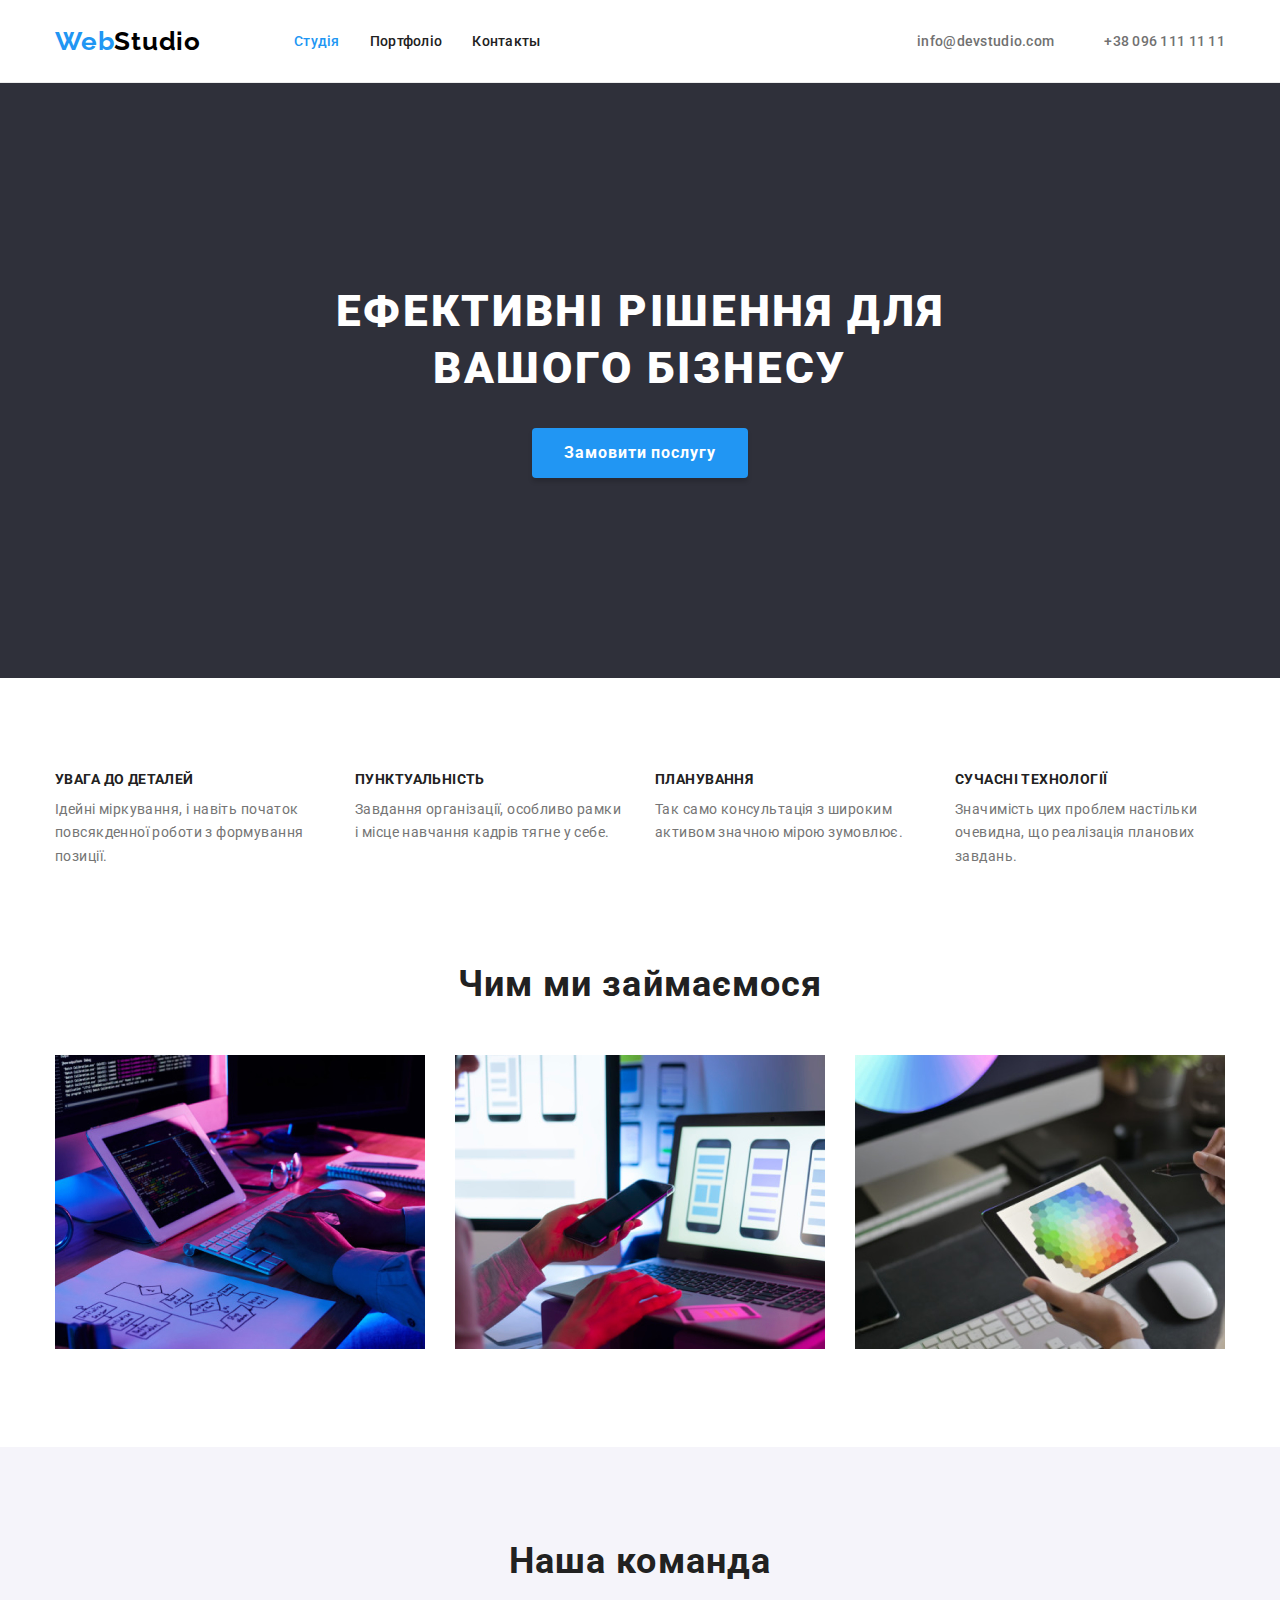
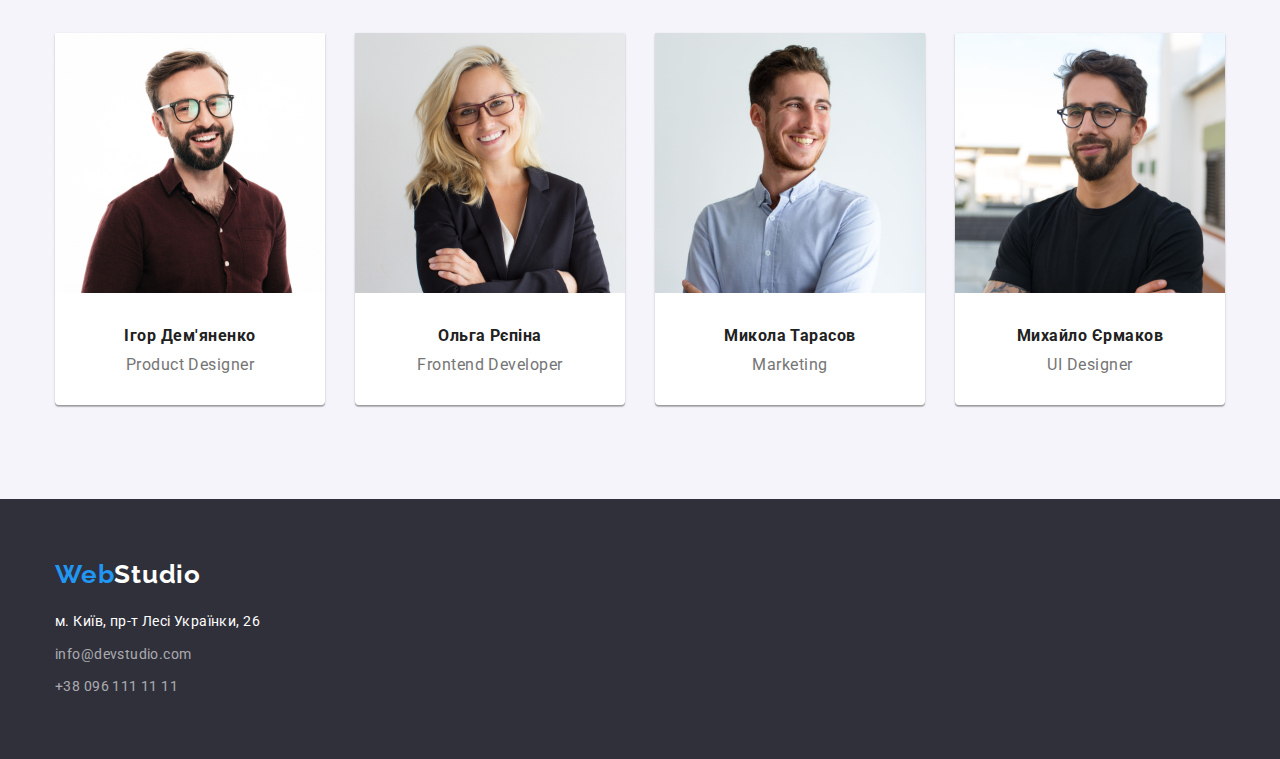
==== index.html @ 61d3a7ad "create hm-4" ====
<!DOCTYPE html>
<html lang="uk">
  <head>
    <meta charset="UTF-8" />
    <meta http-equiv="X-UA-Compatible" content="IE=edge" />
    <meta name="viewport" content="width=device-width, initial-scale=1.0" />
    <title>Document</title>
    <link rel="preconnect" href="https://fonts.googleapis.com" />
    <link rel="preconnect" href="https://fonts.gstatic.com" crossorigin />
    <link
      href="https://fonts.googleapis.com/css2?family=Raleway:wght@700&family=Roboto:wght@400;500;700;900&display=swap"
      rel="stylesheet"
    />
    <link
      rel="stylesheet"
      href="https://cdnjs.cloudflare.com/ajax/libs/modern-normalize/1.1.0/modern-normalize.min.css"
    />
    <link rel="stylesheet" href="./css/styles.css" />
  </head>
  <body class="page">
    <header class="page-header">
      <div class="header-container container">
        <nav class="header nav">
          <a class="logo link" href="./index.html"
            >Web<span class="logo-header">Studio</span></a
          >
          <ul class="site-nav list">
            <li class="item">
              <a href="./index.html" class="link current">Студiя</a>
            </li>
            <li class="item">
              <a href="./portfolio.html" class="link">Портфолiо</a>
            </li>
            <li class="item"><a href="" class="link">Контакты</a></li>
          </ul>
        </nav>
        <ul class="header-contacts list">
          <li class="item">
            <a href="malito:info@devstudio.com" class="link"
              >info@devstudio.com</a
            >
          </li>
          <li class="item">
            <a href="tel:+380961111111" class="link">+38 096 111 11 11</a>
          </li>
        </ul>
      </div>
    </header>
    <main>
      <section class="hero section">
        <div class="container">
          <h1 class="main-header">Ефективні рішення для вашого бізнесу</h1>
          <button type="button" class="button primary">Замовити послугу</button>
        </div>
      </section>
      <section class="section features">
        <div class="benefits container">
          <h2 hidden>Нашi переваги</h2>
          <ul class="site-nav list">
            <li class="benefits-of-company">
              <h3 class="section-title">УВАГА ДО ДЕТАЛЕЙ</h3>
              <p class="benefits">
                Ідейні міркування, і навіть початок повсякденної роботи з
                формування позиції.
              </p>
            </li>
            <li class="benefits-of-company">
              <h3 class="section-title">ПУНКТУАЛЬНІСТЬ</h3>
              <p class="benefits">
                Завдання організації, особливо рамки і місце навчання кадрів
                тягне у себе.
              </p>
            </li>
            <li class="benefits-of-company">
              <h3 class="section-title">ПЛАНУВАННЯ</h3>
              <p class="benefits">
                Так само консультація з широким активом значною мірою зумовлює.
              </p>
            </li>
            <li class="benefits-of-company">
              <h3 class="section-title">СУЧАСНІ ТЕХНОЛОГІЇ</h3>
              <p class="benefits">
                Значимість цих проблем настільки очевидна, що реалізація
                планових завдань.
              </p>
            </li>
          </ul>
        </div>
      </section>
      <section class="section">
        <div class="container">
          <h2 class="title-what-we-do">Чим ми займаємося</h2>
          <ul class="site-nav works list">
            <li>
              <img
                src="./images/what-we-do1.jpg"
                alt="what we do1"
                width="370"
              />
            </li>
            <li>
              <img
                src="./images/what-we-do2.jpg"
                alt="what we do2"
                width="370"
              />
            </li>
            <li>
              <img
                src="./images/what-we-do3.jpg"
                alt="what we do3"
                width="370"
              />
            </li>
          </ul>
        </div>
      </section>
      <section class="section team">
        <div class="container">
          <h2 class="team-title">Наша команда</h2>
          <ul class="team-list list">
            <li class="team-employees">
              <img
                src="./images/our-team-product-designer.jpg"
                alt="product-designer"
                width="270"
              />
              <div class="team-wrapper">
                <h3 class="team-name">Ігор Дем'яненко</h3>
                <p class="team-position">Product Designer</p>
              </div>
            </li>
            <li class="team-employees">
              <img
                src="./images/our-team-frontend-developer.jpg"
                alt="frontend-developer"
                width="270"
              />
              <div class="team-wrapper">
                <h3 class="team-name">Ольга Рєпіна</h3>
                <p class="team-position">Frontend Developer</p>
              </div>
            </li>
            <li class="team-employees">
              <img
                src="./images/our-team-marketing.jpg"
                alt="marketing"
                width="270"
              />
              <div class="team-wrapper">
                <h3 class="team-name">Микола Тарасов</h3>
                <p class="team-position">Marketing</p>
              </div>
            </li>
            <li class="team-employees">
              <img
                src="./images/our-team-ui-designer.jpg"
                alt="ui designer"
                width="270"
              />
              <div class="team-wrapper">
                <h3 class="team-name">Михайло Єрмаков</h3>
                <p class="team-position">UI Designer</p>
              </div>
            </li>
          </ul>
        </div>
      </section>
    </main>
    <footer class="page-footer">
      <div class="container">
        <a class="logo link" href="./index.html"
          >Web<span class="logo-footer">Studio</span></a
        >
        <address class="footer-address">
          <ul class="nav-footer list">
            <li class="footer-item">
              <a
                href="https://goo.gl/maps/p2XQU8UmfZMLt7c46"
                target="_blank"
                rel="noreferrer noopener"
                >м. Київ, пр-т Лесі Українки, 26</a
              >
            </li>
            <li class="footer-item">
              <a class="contacts" href="malito:info@devstudio.com"
                >info@devstudio.com</a
              >
            </li>
            <li class="footer-item">
              <a class="contacts" href="tel:+380961111111">+38 096 111 11 11</a>
            </li>
          </ul>
        </address>
      </div>
    </footer>
  </body>
</html>
---- css/styles.css ----
:root {
    --primary-text-color: #757575;
    --title-text-color: #000000;
    --accent-color: #2196F3;
    --title-header: #ffffff;
    --button-background: #F5F4FA;
}

body {
    color: var(--primary-text-color);
    background-color:var(--title-header);
    font-family: Roboto, sans-serif;
    margin: 0;
}

h1,
h2,
h3,
h4,
p {
    margin: 0px;
}

.list {
    list-style: none;
    padding: 0;
    margin: 0;
}

.img {
    display: block;
}

.section {
    padding: 94px 0;
}
.page-footer {
    background-color: #2F303A;
    padding-top: 60px;
    padding-bottom: 60px;
}

.logo {
    color: var(--accent-color);
    font-family: Raleway;
    font-weight: 700;
    font-size: 26px;
    line-height: 1.1;
    letter-spacing: 0.03em;
    margin-right: 93px;
}

.logo-header {
    color: var(--title-text-color);
    font-family: Raleway;
        font-weight: 700;
        font-size: 26px;
        line-height: 1.19;
        letter-spacing: 0.03em;
}

.logo-footer {
    color: var(--title-header);
    font-family: Raleway;
        font-weight: 700;
        font-size: 26px;
        line-height: 1.19;
        letter-spacing: 0.03em;
}


/*Site navigation*/

.site-nav.list {
display: flex;
}

.site-nav .item {
    display: flex;
}

.site-nav .item:not(:last-child) {
    margin-right: 30px;
}

.site-nav.list.header {
    display: flex;
    margin-right: 30px;
}


.site-nav .link {
    color: #212121;
    font-weight: 500;
    font-size: 14px;
    line-height: 1.3;
    letter-spacing: 0.02em;
    display: flex;
    padding: 32px 0;
}
.site-nav .link:hover,
.site-nav .link:focus {
    color: var(--accent-color);
}

.site-nav.list a:hover,:focus {
    color: var(--accent-color);
}


/*Site navigation footer*/

.nav-footer {
    color: var(--title-header);
    font-size: 14px;
    line-height: 1.7;
    letter-spacing: 0.03em;
}

.footer-address {
    font-style: normal;
    margin-top: 20px;
}

.footer-item:not(:last-child) {
margin-bottom: 9px;
}

.nav-footer a {
    color: var(--title-header);
        font-size: 14px;
        line-height: 1.7;
        letter-spacing: 0.03em;
        text-decoration: none;
}

.nav-footer a:hover, 
.nav-footer a:focus{
    color:var(--accent-color);
}

.nav-footer.list a.contacts{
    color: rgba(255, 255, 255, 0.6);
   
}

.nav-footer.list a:hover,
.nav-footer.list a:focus {
    color: var(--accent-color);
}

.section-title {
    color: #212121;
    line-height: 1.14;
    letter-spacing: 0.03em;
    font-size: 14px;
    text-transform: uppercase;
    margin-top: 0%;
    margin-bottom: 10px;
}

.button.primary {
    color: var(--title-header);
    background-color: var(--accent-color);
    font-weight: 700;
    font-size: 16px;
    line-height: 1;
    display: inline-block;
    align-items: center;
    text-align: center;
    letter-spacing: 0.06em;
    box-shadow: 0px 4px 4px rgba(0, 0, 0, 0.15);
    border-radius: 4px;
    padding: 10px 32px;
    min-width: 216px;
    height: 50px;
    border: none;
}

.button.primary:hover,
.button.primary:focus {
    background-color: #188CE8;
}


.filter-button {
    color: var(--button-background);
    background-color: #F5F4FA;;
    font-family: inherit;
    cursor: pointer;
    color: #212121;
    font-weight: 500;
    font-size: 16px;
    line-height: 1.62;
    letter-spacing: 0.03em;
    border-radius: 4px;
    padding: 6px 22px;
    display: inline-block;
    text-align: center;
    border: none;
}

.filter-button:hover,
.filter-button:focus {
    color: var(--title-header);
    background-color: var(--accent-color);
}

.site-nav .link.current {
    color: var(--accent-color);
}

.site-nav.list .benefits {
    font-size: 14px;
    line-height: 1.7;
    letter-spacing: 0.03em;
}
  /* Section team */  
  
  .section.team {
    background: #F5F4FA;
}

.team-title {
font-size: 36px;
line-height: 1.16;
text-align: center;
letter-spacing: 0.03em;
color: #212121;
margin-bottom: 50px;
}

.team-list {
    display: flex;
    gap: 30px;
}
      
.team-name {
    font-size: 16px;
    line-height: 1.18;
    text-align: center;
    letter-spacing: 0.03em;
    color: #212121;
    margin-bottom: 10px;
}      

.team-employees {
    background-color: #ffffff;
    box-shadow: 0px 1px 3px rgba(0, 0, 0, 0.12), 0px 1px 1px rgba(0, 0, 0, 0.14), 0px 2px 1px rgba(0, 0, 0, 0.2);
    border-radius: 0px 0px 4px 4px;
}

  .team-position{
font-size: 16px;
line-height: 1.16;
text-align: center;
letter-spacing: 0.03em;
color: #757575;
}

.team-wrapper {
    padding: 30px;
}

.site-nav.list .type {
    font-size: 16px;
    line-height: 1.88;
    letter-spacing: 0.03em;
    color: #757575;
}

.main-header {
    font-weight: 900;
    font-size: 44px;
    line-height: 1.3;
    text-align: center;
    letter-spacing: 0.06em;
    text-transform: uppercase;
    color: var(--title-header);
    width: 696px;
    margin: 0 auto;
    margin-bottom: 30px;
}

.header-contacts .link {
    color: #717171;
    line-height: 1.3;
    letter-spacing: 0.02em;
    font-weight: 500;
    font-size: 14px;
    display: block;
    padding: 32px 0;
}

.header-contacts.list .link:hover,
.header-contacts.list .link:focus {
        color: var(--accent-color);
    }
.hero {
    background-color: #2F303A;
    text-align: center;
    padding: 200px 0;
}



.title {
    font-size: 36px;
    line-height: 1.16;
    text-align: center;
    letter-spacing: 0.03em;
    color: #212121;
}

.address {
    font-style: normal;
}


.portfolio-title {
        font-size: 18px;
        line-height: 2;
        letter-spacing: 0.06em;
        color: #212121;
        margin-bottom: 4px;
}

.portfolio-description {
        font-size: 16px;
        line-height: 1.88;
        letter-spacing: 0.03em;
        color: #757575;
}

.link {
    text-decoration: none;
}

.container {
    width: 1200px;
    padding-left: 15px;
    padding-right: 15px;
    margin-left: auto;
    margin-right: auto;
}

.page-header {
    border-bottom: 1px solid #ECECEC;
}

.address {
    font-style: normal;
}

.container.page-footer {
    padding-top: 60px;
    padding-left: 15px;
}


.header-contacts.list .item + .item {
    margin-left: 50px;
}

.header.nav {
    display: flex;
    align-items: center;
}

.header-contacts {
    display: flex;
    margin-left: auto;
}

.header-container {
    display: flex;
    align-items: center;
}


.benefits-of-company {
    width: 270px;
    margin-right: 30px;
}

.benefits-of-company:last-child {
    margin-right: 0px;
}

.title-what-we-do {
    margin-bottom: 50px;
font-weight: 700;
font-size: 36px;
line-height: 42px;
text-align: center;
letter-spacing: 0.03em;

color: #212121;

    
}

.site-nav.works.list {
justify-content: space-between;
margin-right: 30px;
}

.site-nav.works.list:last-child {
    margin-right: 0px;
}



.site-nav.team.list {
    display: flex;
    justify-content: space-between;
    padding-top: 0px;
}

.site-nav .employees:not(:last-child) {
    margin-right: 30px;
}


/* Porfolio*/

.site-nav.portfolio.list {
display: flex;
    justify-content: center;
    padding-bottom: 50px;
    margin-right: 0px;
}

.filter.button:not(:last-child) {
    margin-right: 8px;
}

/*porfolio list*/

.portfolio-filters {
    display: flex;
    justify-content: center;
    margin-bottom: 50px;
    gap: 8px;
}

.portfolio-list.list {
    display: flex;
    flex-wrap: wrap;
    gap: 30px;
}

.portfolio-list.list:nth-child(3n) {
    margin-right: 0px;
}

.portfolio-item {
    width: 370px;
}

.portfolio-wrapper {
    padding: 20px 24px;
    border: 1px solid #EEEEEE;
    border-top: none;
}

.features {
    padding-bottom: 0;
}
/* вторичный цвет - #757575;

Fewfwefwwef
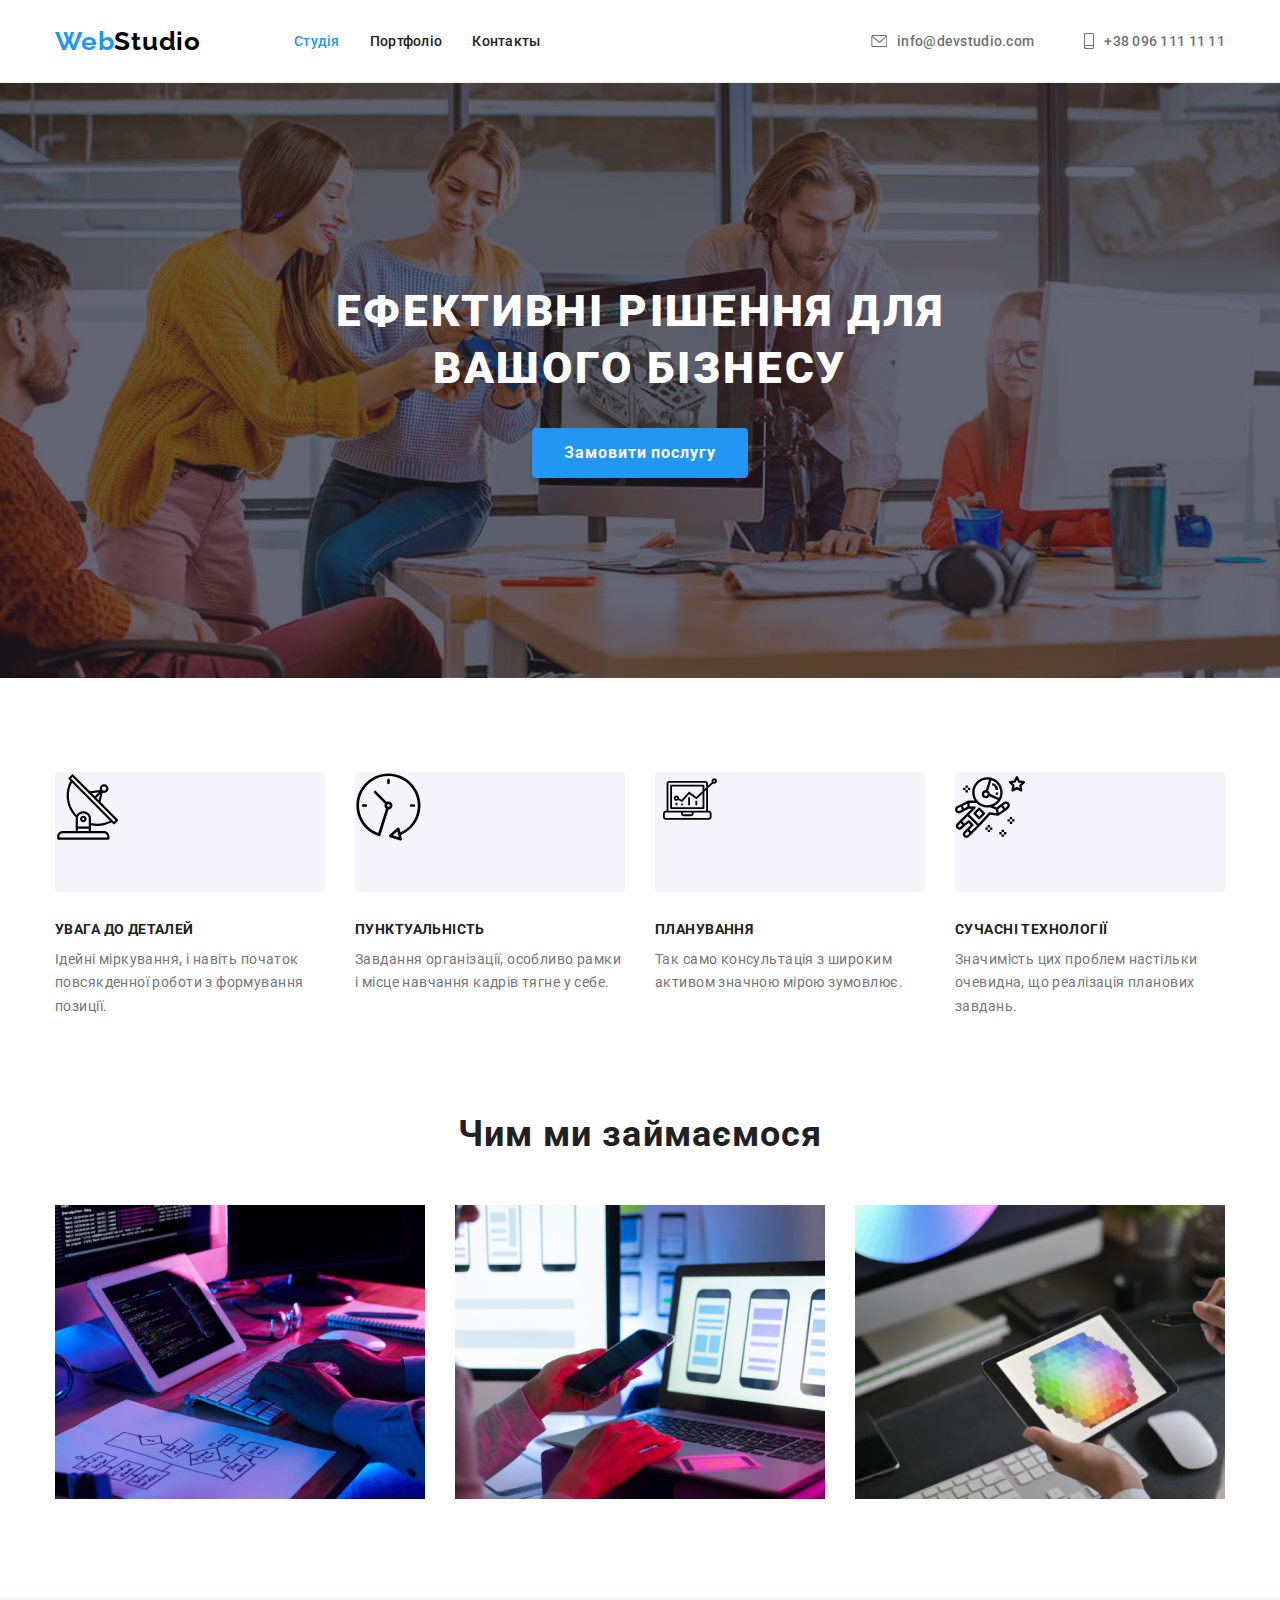
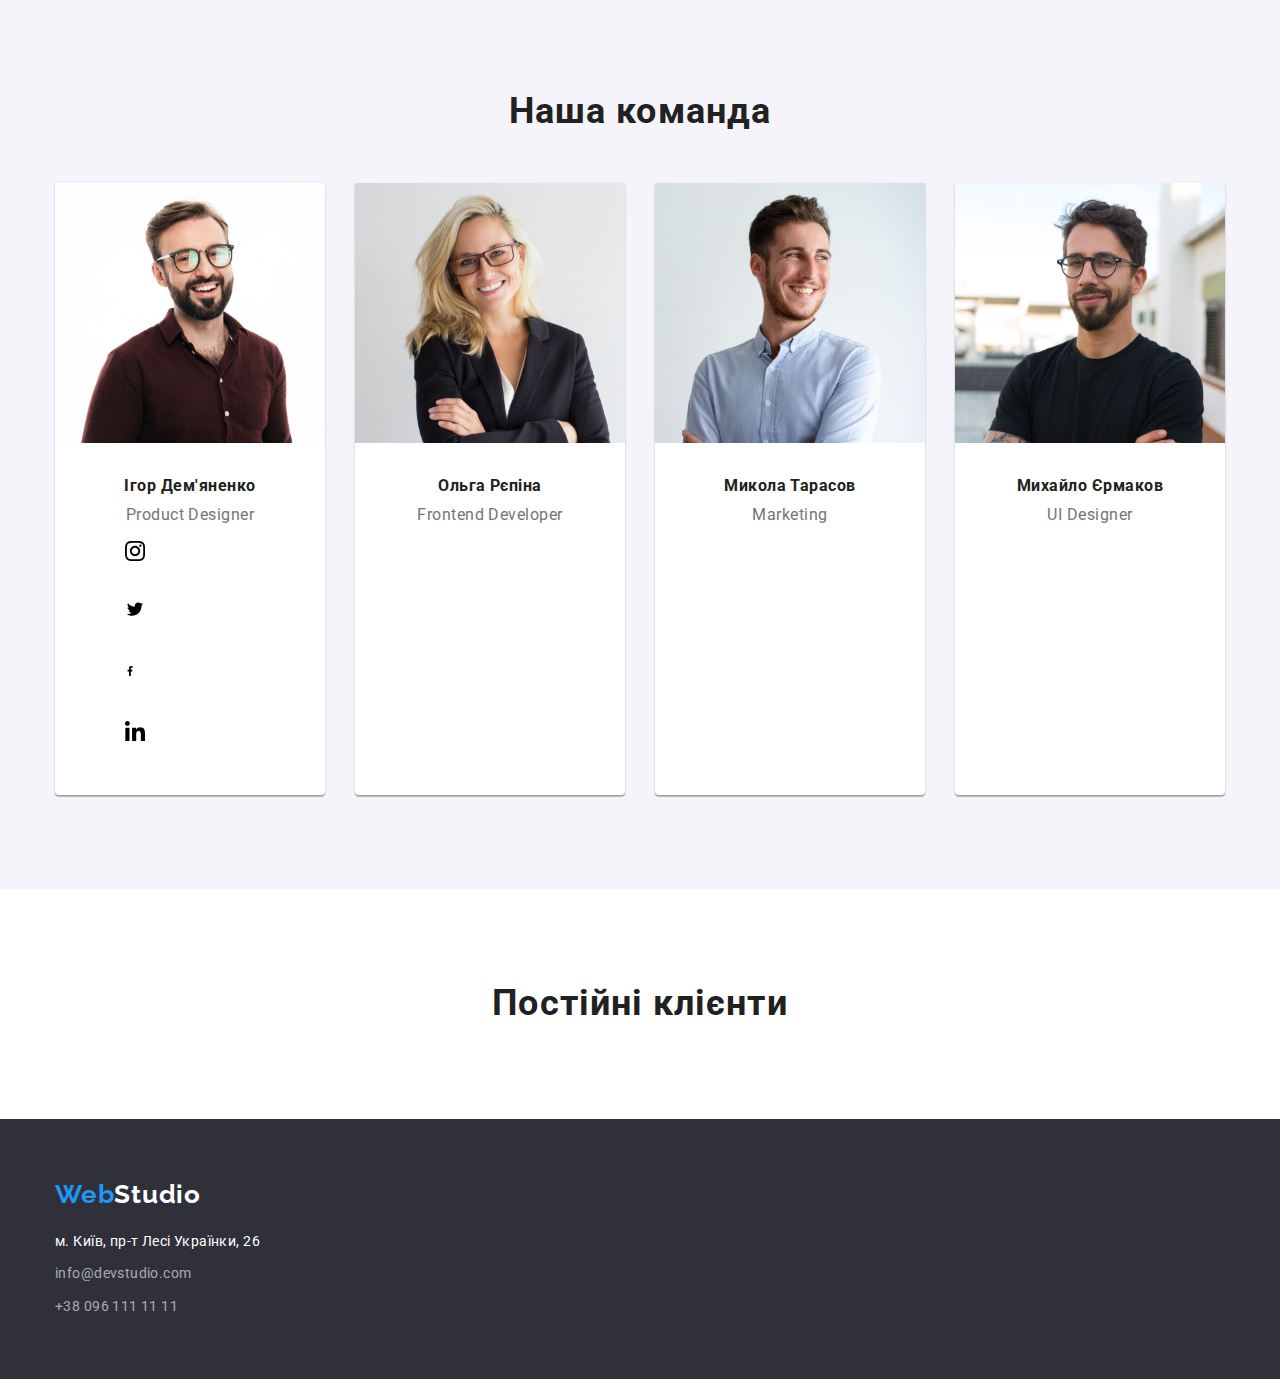
==== commit ba16f91d: "finsh portfolio page" ====
--- a/index.html
+++ b/index.html
@@ -37,11 +37,21 @@
         <ul class="header-contacts list">
           <li class="item">
             <a href="malito:info@devstudio.com" class="link"
+              ><svg width="16" height="12" class="icons-header">
+                <use
+                  href="./images/icons.svg/symbol-defs.svg#icon-envelope"
+                ></use></svg
               >info@devstudio.com</a
             >
           </li>
           <li class="item">
-            <a href="tel:+380961111111" class="link">+38 096 111 11 11</a>
+            <a href="tel:+380961111111" class="link"
+              ><svg width="10" height="16" class="icons-header">
+                <use
+                  href="./images/icons.svg/symbol-defs.svg#icon-smartphone"
+                ></use></svg
+              >+38 096 111 11 11</a
+            >
           </li>
         </ul>
       </div>
@@ -58,6 +68,14 @@
           <h2 hidden>Нашi переваги</h2>
           <ul class="site-nav list">
             <li class="benefits-of-company">
+              <svg class="icons-benefits">
+                <use
+                  href="./images/icons.svg/symbol-defs.svg#icon-antenna"
+                  class="icons"
+                  width="65.32"
+                  height="70"
+                ></use>
+              </svg>
               <h3 class="section-title">УВАГА ДО ДЕТАЛЕЙ</h3>
               <p class="benefits">
                 Ідейні міркування, і навіть початок повсякденної роботи з
@@ -65,6 +83,14 @@
               </p>
             </li>
             <li class="benefits-of-company">
+              <svg class="icons-benefits">
+                <use
+                  href="./images/icons.svg/symbol-defs.svg#icon-clock"
+                  class="icons"
+                  width="67"
+                  height="70"
+                ></use>
+              </svg>
               <h3 class="section-title">ПУНКТУАЛЬНІСТЬ</h3>
               <p class="benefits">
                 Завдання організації, особливо рамки і місце навчання кадрів
@@ -72,12 +98,28 @@
               </p>
             </li>
             <li class="benefits-of-company">
+              <svg class="icons-benefits">
+                <use
+                  href="./images/icons.svg/symbol-defs.svg#icon-diagram"
+                  class="icons"
+                  width="70"
+                  height="54"
+                ></use>
+              </svg>
               <h3 class="section-title">ПЛАНУВАННЯ</h3>
               <p class="benefits">
                 Так само консультація з широким активом значною мірою зумовлює.
               </p>
             </li>
             <li class="benefits-of-company">
+              <svg class="icons-benefits">
+                <use
+                  href="./images/icons.svg/symbol-defs.svg#icon-astronaut"
+                  class="icons"
+                  width="70"
+                  height="70"
+                ></use>
+              </svg>
               <h3 class="section-title">СУЧАСНІ ТЕХНОЛОГІЇ</h3>
               <p class="benefits">
                 Значимість цих проблем настільки очевидна, що реалізація
@@ -128,6 +170,48 @@
               <div class="team-wrapper">
                 <h3 class="team-name">Ігор Дем'яненко</h3>
                 <p class="team-position">Product Designer</p>
+                <ul>
+                  <li class="social-icons">
+                    <a href="https://instagram.com/" class="link">
+                      <svg>
+                        <use
+                          href="./images/icons.svg/symbol-defs.svg#icon-instagram-2"
+                          width="20"
+                          height="20"
+                        ></use></svg
+                    ></a>
+                  </li>
+                  <li class="social-icons">
+                    <a href="https://twitter.com/" class="link">
+                      <svg>
+                        <use
+                          href="./images/icons.svg/symbol-defs.svg#icon-twitter"
+                          width="20"
+                          height="16.25"
+                        ></use></svg
+                    ></a>
+                  </li>
+                  <li class="social-icons">
+                    <a href="https://facebook.com/" class="link">
+                      <svg>
+                        <use
+                          href="./images/icons.svg/symbol-defs.svg#icon-facebook"
+                          width="10"
+                          height="20"
+                        ></use></svg
+                    ></a>
+                  </li>
+                  <li class="social-icons">
+                    <a href="https://www.linkedin.com/" class="link">
+                      <svg>
+                        <use
+                          href="./images/icons.svg/symbol-defs.svg#icon-linkedin"
+                          width="20"
+                          height="20"
+                        ></use></svg
+                    ></a>
+                  </li>
+                </ul>
               </div>
             </li>
             <li class="team-employees">
@@ -164,6 +248,11 @@
               </div>
             </li>
           </ul>
+        </div>
+      </section>
+      <section class="regular-customers section">
+        <div class="container">
+          <h2 class="title">Постійні клієнти</h2>
         </div>
       </section>
     </main>
--- a/css/styles.css
+++ b/css/styles.css
@@ -1,16 +1,16 @@
 :root {
-    --primary-text-color: #757575;
-    --title-text-color: #000000;
-    --accent-color: #2196F3;
-    --title-header: #ffffff;
-    --button-background: #F5F4FA;
+  --primary-text-color: #757575;
+  --title-text-color: #000000;
+  --accent-color: #2196f3;
+  --title-header: #ffffff;
+  --button-background: #f5f4fa;
 }
 
 body {
-    color: var(--primary-text-color);
-    background-color:var(--title-header);
-    font-family: Roboto, sans-serif;
-    margin: 0;
+  color: var(--primary-text-color);
+  background-color: var(--title-header);
+  font-family: Roboto, sans-serif;
+  margin: 0;
 }
 
 h1,
@@ -18,456 +18,499 @@
 h3,
 h4,
 p {
-    margin: 0px;
+  margin: 0px;
 }
 
 .list {
-    list-style: none;
-    padding: 0;
-    margin: 0;
+  list-style: none;
+  padding: 0;
+  margin: 0;
 }
 
 .img {
-    display: block;
+  display: block;
 }
 
 .section {
-    padding: 94px 0;
+  padding: 94px 0;
+  max-width: 1600px;
+  margin-left: auto;
+  margin-right: auto;
 }
 .page-footer {
-    background-color: #2F303A;
-    padding-top: 60px;
-    padding-bottom: 60px;
+  background-color: #2f303a;
+  padding-top: 60px;
+  padding-bottom: 60px;
+  max-width: 1600px;
+  margin-left: auto;
+  margin-right: auto;
 }
 
 .logo {
-    color: var(--accent-color);
-    font-family: Raleway;
-    font-weight: 700;
-    font-size: 26px;
-    line-height: 1.1;
-    letter-spacing: 0.03em;
-    margin-right: 93px;
+  color: var(--accent-color);
+  font-family: Raleway;
+  font-weight: 700;
+  font-size: 26px;
+  line-height: 1.1;
+  letter-spacing: 0.03em;
+  margin-right: 93px;
 }
 
 .logo-header {
-    color: var(--title-text-color);
-    font-family: Raleway;
-        font-weight: 700;
-        font-size: 26px;
-        line-height: 1.19;
-        letter-spacing: 0.03em;
+  color: var(--title-text-color);
+  font-family: Raleway;
+  font-weight: 700;
+  font-size: 26px;
+  line-height: 1.19;
+  letter-spacing: 0.03em;
 }
 
 .logo-footer {
-    color: var(--title-header);
-    font-family: Raleway;
-        font-weight: 700;
-        font-size: 26px;
-        line-height: 1.19;
-        letter-spacing: 0.03em;
-}
-
+  color: var(--title-header);
+  font-family: Raleway;
+  font-weight: 700;
+  font-size: 26px;
+  line-height: 1.19;
+  letter-spacing: 0.03em;
+}
 
 /*Site navigation*/
 
 .site-nav.list {
-display: flex;
+  display: flex;
 }
 
 .site-nav .item {
-    display: flex;
+  display: flex;
 }
 
 .site-nav .item:not(:last-child) {
-    margin-right: 30px;
+  margin-right: 30px;
 }
 
 .site-nav.list.header {
-    display: flex;
-    margin-right: 30px;
-}
-
+  display: flex;
+  margin-right: 30px;
+}
 
 .site-nav .link {
-    color: #212121;
-    font-weight: 500;
-    font-size: 14px;
-    line-height: 1.3;
-    letter-spacing: 0.02em;
-    display: flex;
-    padding: 32px 0;
+  color: #212121;
+  font-weight: 500;
+  font-size: 14px;
+  line-height: 1.3;
+  letter-spacing: 0.02em;
+  display: flex;
+  padding: 32px 0;
 }
 .site-nav .link:hover,
 .site-nav .link:focus {
-    color: var(--accent-color);
-}
-
-.site-nav.list a:hover,:focus {
-    color: var(--accent-color);
-}
-
+  color: var(--accent-color);
+}
+
+.site-nav.list a:hover,
+:focus {
+  color: var(--accent-color);
+}
 
 /*Site navigation footer*/
 
 .nav-footer {
-    color: var(--title-header);
-    font-size: 14px;
-    line-height: 1.7;
-    letter-spacing: 0.03em;
+  color: var(--title-header);
+  font-size: 14px;
+  line-height: 1.7;
+  letter-spacing: 0.03em;
 }
 
 .footer-address {
-    font-style: normal;
-    margin-top: 20px;
+  font-style: normal;
+  margin-top: 20px;
 }
 
 .footer-item:not(:last-child) {
-margin-bottom: 9px;
+  margin-bottom: 9px;
 }
 
 .nav-footer a {
-    color: var(--title-header);
-        font-size: 14px;
-        line-height: 1.7;
-        letter-spacing: 0.03em;
-        text-decoration: none;
-}
-
-.nav-footer a:hover, 
-.nav-footer a:focus{
-    color:var(--accent-color);
-}
-
-.nav-footer.list a.contacts{
-    color: rgba(255, 255, 255, 0.6);
-   
+  color: var(--title-header);
+  font-size: 14px;
+  line-height: 1.7;
+  letter-spacing: 0.03em;
+  text-decoration: none;
+}
+
+.nav-footer a:hover,
+.nav-footer a:focus {
+  color: var(--accent-color);
+}
+
+.nav-footer.list a.contacts {
+  color: rgba(255, 255, 255, 0.6);
 }
 
 .nav-footer.list a:hover,
 .nav-footer.list a:focus {
-    color: var(--accent-color);
+  color: var(--accent-color);
 }
 
 .section-title {
-    color: #212121;
-    line-height: 1.14;
-    letter-spacing: 0.03em;
-    font-size: 14px;
-    text-transform: uppercase;
-    margin-top: 0%;
-    margin-bottom: 10px;
+  color: #212121;
+  line-height: 1.14;
+  letter-spacing: 0.03em;
+  font-size: 14px;
+  text-transform: uppercase;
+  margin-top: 0%;
+  margin-bottom: 10px;
 }
 
 .button.primary {
-    color: var(--title-header);
-    background-color: var(--accent-color);
-    font-weight: 700;
-    font-size: 16px;
-    line-height: 1;
-    display: inline-block;
-    align-items: center;
-    text-align: center;
-    letter-spacing: 0.06em;
-    box-shadow: 0px 4px 4px rgba(0, 0, 0, 0.15);
-    border-radius: 4px;
-    padding: 10px 32px;
-    min-width: 216px;
-    height: 50px;
-    border: none;
+  color: var(--title-header);
+  background-color: var(--accent-color);
+  font-weight: 700;
+  font-size: 16px;
+  line-height: 1;
+  display: inline-block;
+  align-items: center;
+  text-align: center;
+  letter-spacing: 0.06em;
+  box-shadow: 0px 4px 4px rgba(0, 0, 0, 0.15);
+  border-radius: 4px;
+  padding: 10px 32px;
+  min-width: 216px;
+  height: 50px;
+  border: none;
 }
 
 .button.primary:hover,
 .button.primary:focus {
-    background-color: #188CE8;
-}
-
+  background-color: #188ce8;
+}
 
 .filter-button {
-    color: var(--button-background);
-    background-color: #F5F4FA;;
-    font-family: inherit;
-    cursor: pointer;
-    color: #212121;
-    font-weight: 500;
-    font-size: 16px;
-    line-height: 1.62;
-    letter-spacing: 0.03em;
-    border-radius: 4px;
-    padding: 6px 22px;
-    display: inline-block;
-    text-align: center;
-    border: none;
+  color: var(--button-background);
+  background-color: #f5f4fa;
+  font-family: inherit;
+  cursor: pointer;
+  color: #212121;
+  font-weight: 500;
+  font-size: 16px;
+  line-height: 1.62;
+  letter-spacing: 0.03em;
+  border-radius: 4px;
+  padding: 6px 22px;
+  display: inline-block;
+  text-align: center;
+  border: none;
 }
 
 .filter-button:hover,
 .filter-button:focus {
-    color: var(--title-header);
-    background-color: var(--accent-color);
+  color: var(--title-header);
+  background-color: var(--accent-color);
+  box-shadow: 0px 3px 1px rgba(0, 0, 0, 0.1), 0px 1px 2px rgba(0, 0, 0, 0.08),
+    0px 2px 2px rgba(0, 0, 0, 0.12);
 }
 
 .site-nav .link.current {
-    color: var(--accent-color);
+  color: var(--accent-color);
 }
 
 .site-nav.list .benefits {
-    font-size: 14px;
-    line-height: 1.7;
-    letter-spacing: 0.03em;
-}
-  /* Section team */  
-  
-  .section.team {
-    background: #F5F4FA;
+  font-size: 14px;
+  line-height: 1.7;
+  letter-spacing: 0.03em;
+  display: block;
+}
+/* Section team */
+
+.section.team {
+  background: #f5f4fa;
 }
 
 .team-title {
-font-size: 36px;
-line-height: 1.16;
-text-align: center;
-letter-spacing: 0.03em;
-color: #212121;
-margin-bottom: 50px;
+  font-size: 36px;
+  line-height: 1.16;
+  text-align: center;
+  letter-spacing: 0.03em;
+  color: #212121;
+  margin-bottom: 50px;
 }
 
 .team-list {
-    display: flex;
-    gap: 30px;
-}
-      
+  display: flex;
+  gap: 30px;
+}
+
 .team-name {
-    font-size: 16px;
-    line-height: 1.18;
-    text-align: center;
-    letter-spacing: 0.03em;
-    color: #212121;
-    margin-bottom: 10px;
-}      
+  font-size: 16px;
+  line-height: 1.18;
+  text-align: center;
+  letter-spacing: 0.03em;
+  color: #212121;
+  margin-bottom: 10px;
+}
 
 .team-employees {
-    background-color: #ffffff;
-    box-shadow: 0px 1px 3px rgba(0, 0, 0, 0.12), 0px 1px 1px rgba(0, 0, 0, 0.14), 0px 2px 1px rgba(0, 0, 0, 0.2);
-    border-radius: 0px 0px 4px 4px;
-}
-
-  .team-position{
-font-size: 16px;
-line-height: 1.16;
-text-align: center;
-letter-spacing: 0.03em;
-color: #757575;
+  background-color: #ffffff;
+  box-shadow: 0px 1px 3px rgba(0, 0, 0, 0.12), 0px 1px 1px rgba(0, 0, 0, 0.14),
+    0px 2px 1px rgba(0, 0, 0, 0.2);
+  border-radius: 0px 0px 4px 4px;
+}
+
+.team-position {
+  font-size: 16px;
+  line-height: 1.16;
+  text-align: center;
+  letter-spacing: 0.03em;
+  color: #757575;
 }
 
 .team-wrapper {
-    padding: 30px;
+  padding: 30px;
 }
 
 .site-nav.list .type {
-    font-size: 16px;
-    line-height: 1.88;
-    letter-spacing: 0.03em;
-    color: #757575;
+  font-size: 16px;
+  line-height: 1.88;
+  letter-spacing: 0.03em;
+  color: #757575;
 }
 
 .main-header {
-    font-weight: 900;
-    font-size: 44px;
-    line-height: 1.3;
-    text-align: center;
-    letter-spacing: 0.06em;
-    text-transform: uppercase;
-    color: var(--title-header);
-    width: 696px;
-    margin: 0 auto;
-    margin-bottom: 30px;
+  font-weight: 900;
+  font-size: 44px;
+  line-height: 1.3;
+  text-align: center;
+  letter-spacing: 0.06em;
+  text-transform: uppercase;
+  color: var(--title-header);
+  width: 696px;
+  margin: 0 auto;
+  margin-bottom: 30px;
 }
 
 .header-contacts .link {
-    color: #717171;
-    line-height: 1.3;
-    letter-spacing: 0.02em;
-    font-weight: 500;
-    font-size: 14px;
-    display: block;
-    padding: 32px 0;
+  color: #717171;
+  line-height: 1.3;
+  letter-spacing: 0.02em;
+  font-weight: 500;
+  font-size: 14px;
+  padding: 32px 0;
+  display: flex;
+  align-items: center;
+  gap: 10px;
 }
 
 .header-contacts.list .link:hover,
 .header-contacts.list .link:focus {
-        color: var(--accent-color);
-    }
+  color: var(--accent-color);
+}
 .hero {
-    background-color: #2F303A;
-    text-align: center;
-    padding: 200px 0;
-}
-
-
+  text-align: center;
+  padding: 200px 0;
+  background-image: linear-gradient(
+      to right,
+      rgba(47, 48, 58, 0.4),
+      rgba(47, 48, 58, 0.4)
+    ),
+    url(../images/background-picture.jpg), url(../images/background-overlay.jpg);
+  background-position: center;
+  background-repeat: no-repeat;
+  background-size: cover;
+  width: 100%;
+  max-width: 1600px;
+  margin-left: auto;
+  margin-right: auto;
+}
 
 .title {
-    font-size: 36px;
-    line-height: 1.16;
-    text-align: center;
-    letter-spacing: 0.03em;
-    color: #212121;
+  font-size: 36px;
+  line-height: 1.16;
+  text-align: center;
+  letter-spacing: 0.03em;
+  color: #212121;
 }
 
 .address {
-    font-style: normal;
-}
-
+  font-style: normal;
+}
 
 .portfolio-title {
-        font-size: 18px;
-        line-height: 2;
-        letter-spacing: 0.06em;
-        color: #212121;
-        margin-bottom: 4px;
+  font-size: 18px;
+  line-height: 2;
+  letter-spacing: 0.06em;
+  color: #212121;
+  margin-bottom: 4px;
 }
 
 .portfolio-description {
-        font-size: 16px;
-        line-height: 1.88;
-        letter-spacing: 0.03em;
-        color: #757575;
+  font-size: 16px;
+  line-height: 1.88;
+  letter-spacing: 0.03em;
+  color: #757575;
 }
 
 .link {
-    text-decoration: none;
+  text-decoration: none;
 }
 
 .container {
-    width: 1200px;
-    padding-left: 15px;
-    padding-right: 15px;
-    margin-left: auto;
-    margin-right: auto;
+  width: 1200px;
+  padding-left: 15px;
+  padding-right: 15px;
+  margin-left: auto;
+  margin-right: auto;
 }
 
 .page-header {
-    border-bottom: 1px solid #ECECEC;
+  border-bottom: 1px solid #ececec;
+  max-width: 1600px;
+  margin: auto;
 }
 
 .address {
-    font-style: normal;
+  font-style: normal;
 }
 
 .container.page-footer {
-    padding-top: 60px;
-    padding-left: 15px;
-}
-
+  padding-top: 60px;
+  padding-left: 15px;
+}
 
 .header-contacts.list .item + .item {
-    margin-left: 50px;
+  margin-left: 50px;
 }
 
 .header.nav {
-    display: flex;
-    align-items: center;
+  display: flex;
+  align-items: center;
 }
 
 .header-contacts {
-    display: flex;
-    margin-left: auto;
+  display: flex;
+  margin-left: auto;
+  align-items: center;
 }
 
 .header-container {
-    display: flex;
-    align-items: center;
-}
-
+  display: flex;
+  align-items: center;
+}
 
 .benefits-of-company {
-    width: 270px;
-    margin-right: 30px;
+  width: 270px;
+  margin-right: 30px;
 }
 
 .benefits-of-company:last-child {
-    margin-right: 0px;
+  margin-right: 0px;
 }
 
 .title-what-we-do {
-    margin-bottom: 50px;
-font-weight: 700;
-font-size: 36px;
-line-height: 42px;
-text-align: center;
-letter-spacing: 0.03em;
-
-color: #212121;
-
-    
+  margin-bottom: 50px;
+  font-weight: 700;
+  font-size: 36px;
+  line-height: 42px;
+  text-align: center;
+  letter-spacing: 0.03em;
+
+  color: #212121;
 }
 
 .site-nav.works.list {
-justify-content: space-between;
-margin-right: 30px;
+  justify-content: space-between;
+  margin-right: 30px;
 }
 
 .site-nav.works.list:last-child {
-    margin-right: 0px;
-}
-
-
+  margin-right: 0px;
+}
 
 .site-nav.team.list {
-    display: flex;
-    justify-content: space-between;
-    padding-top: 0px;
+  display: flex;
+  justify-content: space-between;
+  padding-top: 0px;
 }
 
 .site-nav .employees:not(:last-child) {
-    margin-right: 30px;
-}
-
+  margin-right: 30px;
+}
 
 /* Porfolio*/
 
 .site-nav.portfolio.list {
-display: flex;
-    justify-content: center;
-    padding-bottom: 50px;
-    margin-right: 0px;
+  display: flex;
+  justify-content: center;
+  padding-bottom: 50px;
+  margin-right: 0px;
 }
 
 .filter.button:not(:last-child) {
-    margin-right: 8px;
+  margin-right: 8px;
 }
 
 /*porfolio list*/
 
 .portfolio-filters {
-    display: flex;
-    justify-content: center;
-    margin-bottom: 50px;
-    gap: 8px;
+  display: flex;
+  justify-content: center;
+  margin-bottom: 50px;
+  gap: 8px;
 }
 
 .portfolio-list.list {
-    display: flex;
-    flex-wrap: wrap;
-    gap: 30px;
+  display: flex;
+  flex-wrap: wrap;
+  gap: 30px;
+}
+
+.portfolio-item:hover,
+.portfolio-item:focus {
+  box-shadow: 0px 1px 1px rgba(0, 0, 0, 0.12), 0px 4px 4px rgba(0, 0, 0, 0.06),
+    1px 4px 6px rgba(0, 0, 0, 0.16);
 }
 
 .portfolio-list.list:nth-child(3n) {
-    margin-right: 0px;
+  margin-right: 0px;
 }
 
 .portfolio-item {
-    width: 370px;
+  width: 370px;
 }
 
 .portfolio-wrapper {
-    padding: 20px 24px;
-    border: 1px solid #EEEEEE;
-    border-top: none;
+  padding: 20px 24px;
+  border: 1px solid #eeeeee;
+  border-top: none;
 }
 
 .features {
-    padding-bottom: 0;
-}
-/* вторичный цвет - #757575;
-
-Fewfwefwwef
-
+  padding-bottom: 0;
+}
+
+/*Icons CSS*/
+
+.icons-header {
+  fill: currentColor;
+}
+
+.icons-benefits {
+  display: flex;
+  width: 270px;
+  height: 120px;
+  flex-direction: column;
+  text-align: center;
+  justify-content: center;
+  border-radius: 4px;
+  margin-bottom: 30px;
+  background-color: #f5f4fa;
+}
+
+.social-icons {
+  list-style: none;
+  display: flex;
+  width: 44px;
+  height: 44px;
+  margin-top: 16px;
+  flex-direction: column;
+  background-color: white, circle;
+}
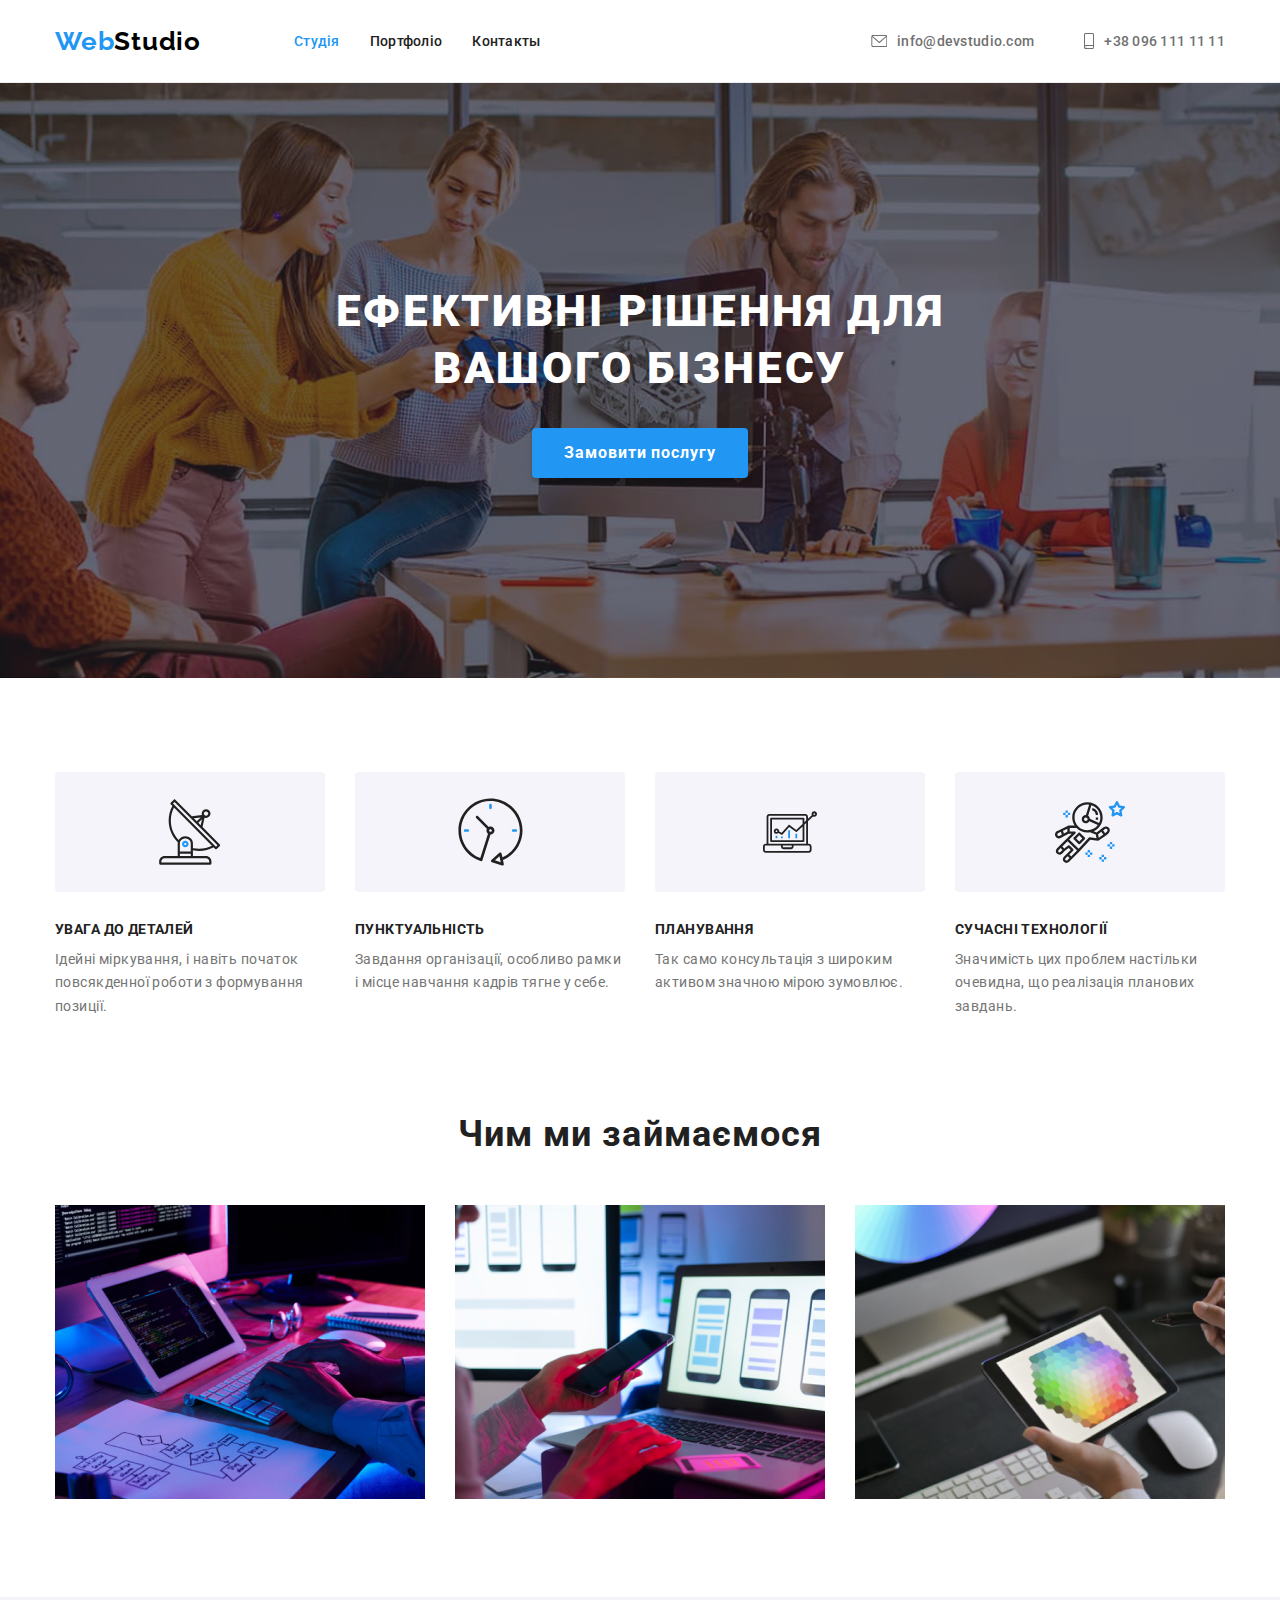
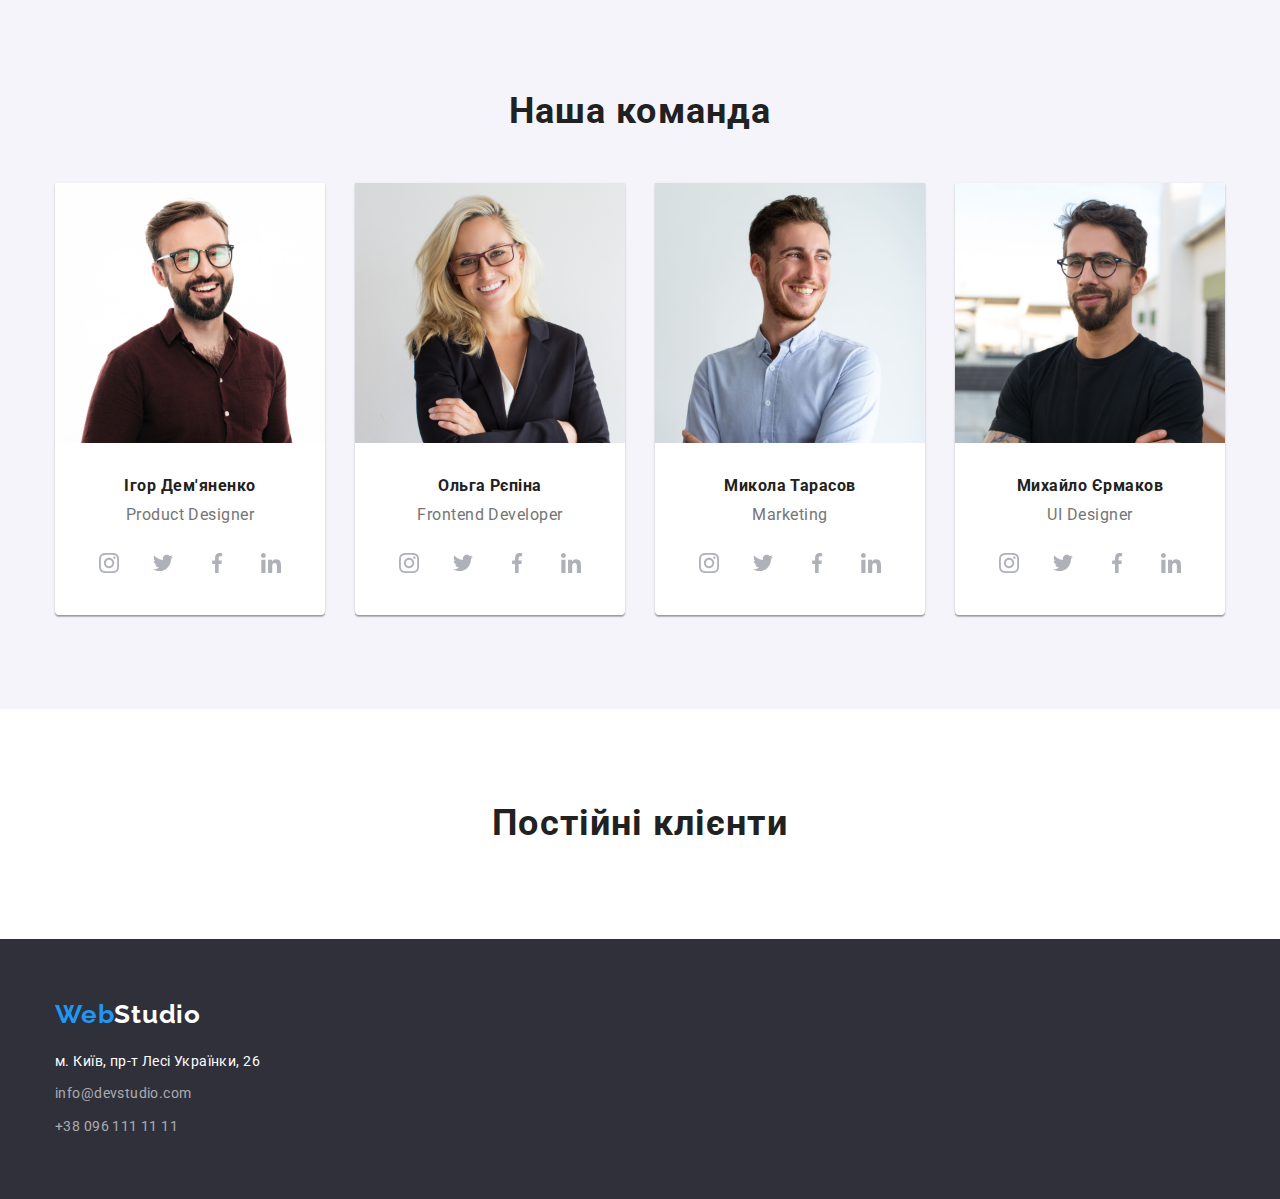
==== commit 9dce4b2e: "finish half of index.html" ====
--- a/index.html
+++ b/index.html
@@ -68,14 +68,13 @@
           <h2 hidden>Нашi переваги</h2>
           <ul class="site-nav list">
             <li class="benefits-of-company">
-              <svg class="icons-benefits">
-                <use
-                  href="./images/icons.svg/symbol-defs.svg#icon-antenna"
-                  class="icons"
-                  width="65.32"
-                  height="70"
-                ></use>
-              </svg>
+              <div class="icons-benefits">
+                <svg width="65.32" height="70">
+                  <use
+                    href="./images/icons.svg/symbol-defs.svg#icon-antenna"
+                  ></use>
+                </svg>
+              </div>
               <h3 class="section-title">УВАГА ДО ДЕТАЛЕЙ</h3>
               <p class="benefits">
                 Ідейні міркування, і навіть початок повсякденної роботи з
@@ -83,14 +82,13 @@
               </p>
             </li>
             <li class="benefits-of-company">
-              <svg class="icons-benefits">
-                <use
-                  href="./images/icons.svg/symbol-defs.svg#icon-clock"
-                  class="icons"
-                  width="67"
-                  height="70"
-                ></use>
-              </svg>
+              <div class="icons-benefits">
+                <svg width="67" height="70">
+                  <use
+                    href="./images/icons.svg/symbol-defs.svg#icon-clock"
+                  ></use>
+                </svg>
+              </div>
               <h3 class="section-title">ПУНКТУАЛЬНІСТЬ</h3>
               <p class="benefits">
                 Завдання організації, особливо рамки і місце навчання кадрів
@@ -98,28 +96,26 @@
               </p>
             </li>
             <li class="benefits-of-company">
-              <svg class="icons-benefits">
-                <use
-                  href="./images/icons.svg/symbol-defs.svg#icon-diagram"
-                  class="icons"
-                  width="70"
-                  height="54"
-                ></use>
-              </svg>
+              <div class="icons-benefits">
+                <svg width="70" height="54">
+                  <use
+                    href="./images/icons.svg/symbol-defs.svg#icon-diagram"
+                  ></use>
+                </svg>
+              </div>
               <h3 class="section-title">ПЛАНУВАННЯ</h3>
               <p class="benefits">
                 Так само консультація з широким активом значною мірою зумовлює.
               </p>
             </li>
             <li class="benefits-of-company">
-              <svg class="icons-benefits">
-                <use
-                  href="./images/icons.svg/symbol-defs.svg#icon-astronaut"
-                  class="icons"
-                  width="70"
-                  height="70"
-                ></use>
-              </svg>
+              <div class="icons-benefits">
+                <svg width="70" height="70">
+                  <use
+                    href="./images/icons.svg/symbol-defs.svg#icon-astronaut"
+                  ></use>
+                </svg>
+              </div>
               <h3 class="section-title">СУЧАСНІ ТЕХНОЛОГІЇ</h3>
               <p class="benefits">
                 Значимість цих проблем настільки очевидна, що реалізація
@@ -170,50 +166,43 @@
               <div class="team-wrapper">
                 <h3 class="team-name">Ігор Дем'яненко</h3>
                 <p class="team-position">Product Designer</p>
-                <ul>
-                  <li class="social-icons">
-                    <a href="https://instagram.com/" class="link">
-                      <svg>
+                <ul class="social-iist">
+                  <li class="item">
+                    <a href="https://instagram.com/" class="social-icons">
+                      <svg width="20" height="20">
                         <use
                           href="./images/icons.svg/symbol-defs.svg#icon-instagram-2"
-                          width="20"
-                          height="20"
-                        ></use></svg
-                    ></a>
-                  </li>
-                  <li class="social-icons">
-                    <a href="https://twitter.com/" class="link">
-                      <svg>
+                        ></use></svg
+                    ></a>
+                  </li>
+                  <li class="item">
+                    <a href="https://twitter.com/" class="social-icons">
+                      <svg width="20" height="20">
                         <use
                           href="./images/icons.svg/symbol-defs.svg#icon-twitter"
-                          width="20"
-                          height="16.25"
-                        ></use></svg
-                    ></a>
-                  </li>
-                  <li class="social-icons">
-                    <a href="https://facebook.com/" class="link">
-                      <svg>
+                        ></use></svg
+                    ></a>
+                  </li>
+                  <li class="item">
+                    <a href="https://facebook.com/" class="social-icons">
+                      <svg width="20" height="20">
                         <use
                           href="./images/icons.svg/symbol-defs.svg#icon-facebook"
-                          width="10"
-                          height="20"
-                        ></use></svg
-                    ></a>
-                  </li>
-                  <li class="social-icons">
-                    <a href="https://www.linkedin.com/" class="link">
-                      <svg>
+                        ></use></svg
+                    ></a>
+                  </li>
+                  <li class="item">
+                    <a href="https://www.linkedin.com/" class="social-icons">
+                      <svg width="20" height="20">
                         <use
                           href="./images/icons.svg/symbol-defs.svg#icon-linkedin"
-                          width="20"
-                          height="20"
                         ></use></svg
                     ></a>
                   </li>
                 </ul>
               </div>
             </li>
+
             <li class="team-employees">
               <img
                 src="./images/our-team-frontend-developer.jpg"
@@ -223,6 +212,40 @@
               <div class="team-wrapper">
                 <h3 class="team-name">Ольга Рєпіна</h3>
                 <p class="team-position">Frontend Developer</p>
+                <ul class="social-iist">
+                  <li class="item">
+                    <a href="https://instagram.com/" class="social-icons">
+                      <svg width="20" height="20">
+                        <use
+                          href="./images/icons.svg/symbol-defs.svg#icon-instagram-2"
+                        ></use></svg
+                    ></a>
+                  </li>
+                  <li class="item">
+                    <a href="https://twitter.com/" class="social-icons">
+                      <svg width="20" height="20">
+                        <use
+                          href="./images/icons.svg/symbol-defs.svg#icon-twitter"
+                        ></use></svg
+                    ></a>
+                  </li>
+                  <li class="item">
+                    <a href="https://facebook.com/" class="social-icons">
+                      <svg width="20" height="20">
+                        <use
+                          href="./images/icons.svg/symbol-defs.svg#icon-facebook"
+                        ></use></svg
+                    ></a>
+                  </li>
+                  <li class="item">
+                    <a href="https://www.linkedin.com/" class="social-icons">
+                      <svg width="20" height="20">
+                        <use
+                          href="./images/icons.svg/symbol-defs.svg#icon-linkedin"
+                        ></use></svg
+                    ></a>
+                  </li>
+                </ul>
               </div>
             </li>
             <li class="team-employees">
@@ -234,6 +257,40 @@
               <div class="team-wrapper">
                 <h3 class="team-name">Микола Тарасов</h3>
                 <p class="team-position">Marketing</p>
+                <ul class="social-iist">
+                  <li class="item">
+                    <a href="https://instagram.com/" class="social-icons">
+                      <svg width="20" height="20">
+                        <use
+                          href="./images/icons.svg/symbol-defs.svg#icon-instagram-2"
+                        ></use></svg
+                    ></a>
+                  </li>
+                  <li class="item">
+                    <a href="https://twitter.com/" class="social-icons">
+                      <svg width="20" height="20">
+                        <use
+                          href="./images/icons.svg/symbol-defs.svg#icon-twitter"
+                        ></use></svg
+                    ></a>
+                  </li>
+                  <li class="item">
+                    <a href="https://facebook.com/" class="social-icons">
+                      <svg width="20" height="20">
+                        <use
+                          href="./images/icons.svg/symbol-defs.svg#icon-facebook"
+                        ></use></svg
+                    ></a>
+                  </li>
+                  <li class="item">
+                    <a href="https://www.linkedin.com/" class="social-icons">
+                      <svg width="20" height="20">
+                        <use
+                          href="./images/icons.svg/symbol-defs.svg#icon-linkedin"
+                        ></use></svg
+                    ></a>
+                  </li>
+                </ul>
               </div>
             </li>
             <li class="team-employees">
@@ -245,6 +302,40 @@
               <div class="team-wrapper">
                 <h3 class="team-name">Михайло Єрмаков</h3>
                 <p class="team-position">UI Designer</p>
+                <ul class="social-iist">
+                  <li class="item">
+                    <a href="https://instagram.com/" class="social-icons">
+                      <svg width="20" height="20">
+                        <use
+                          href="./images/icons.svg/symbol-defs.svg#icon-instagram-2"
+                        ></use></svg
+                    ></a>
+                  </li>
+                  <li class="item">
+                    <a href="https://twitter.com/" class="social-icons">
+                      <svg width="20" height="20">
+                        <use
+                          href="./images/icons.svg/symbol-defs.svg#icon-twitter"
+                        ></use></svg
+                    ></a>
+                  </li>
+                  <li class="item">
+                    <a href="https://facebook.com/" class="social-icons">
+                      <svg width="20" height="20">
+                        <use
+                          href="./images/icons.svg/symbol-defs.svg#icon-facebook"
+                        ></use></svg
+                    ></a>
+                  </li>
+                  <li class="item">
+                    <a href="https://www.linkedin.com/" class="social-icons">
+                      <svg width="20" height="20">
+                        <use
+                          href="./images/icons.svg/symbol-defs.svg#icon-linkedin"
+                        ></use></svg
+                    ></a>
+                  </li>
+                </ul>
               </div>
             </li>
           </ul>
--- a/css/styles.css
+++ b/css/styles.css
@@ -262,6 +262,7 @@
   text-align: center;
   letter-spacing: 0.03em;
   color: #757575;
+  margin-bottom: 16px;
 }
 
 .team-wrapper {
@@ -489,7 +490,9 @@
 
 /*Icons CSS*/
 
-.icons-header {
+.icons-header,
+.social-icons,
+.social-iist {
   fill: currentColor;
 }
 
@@ -498,19 +501,38 @@
   width: 270px;
   height: 120px;
   flex-direction: column;
-  text-align: center;
   justify-content: center;
   border-radius: 4px;
   margin-bottom: 30px;
   background-color: #f5f4fa;
+  gap: 30px;
+  align-items: center;
 }
 
 .social-icons {
-  list-style: none;
   display: flex;
   width: 44px;
   height: 44px;
-  margin-top: 16px;
-  flex-direction: column;
-  background-color: white, circle;
-}
+  flex-direction: row;
+  border-radius: 50%;
+  gap: 22px;
+  background-color: transparent;
+  fill: #afb1b8;
+  align-items: center;
+  justify-content: center;
+}
+
+.social-iist {
+  display: flex;
+  gap: 10px;
+  list-style: none;
+  align-items: center;
+  justify-content: center;
+  padding: 0%;
+}
+
+.social-icons:hover,
+.social-icons:focus {
+  fill: #ffffff;
+  background-color: #2196f3;
+}
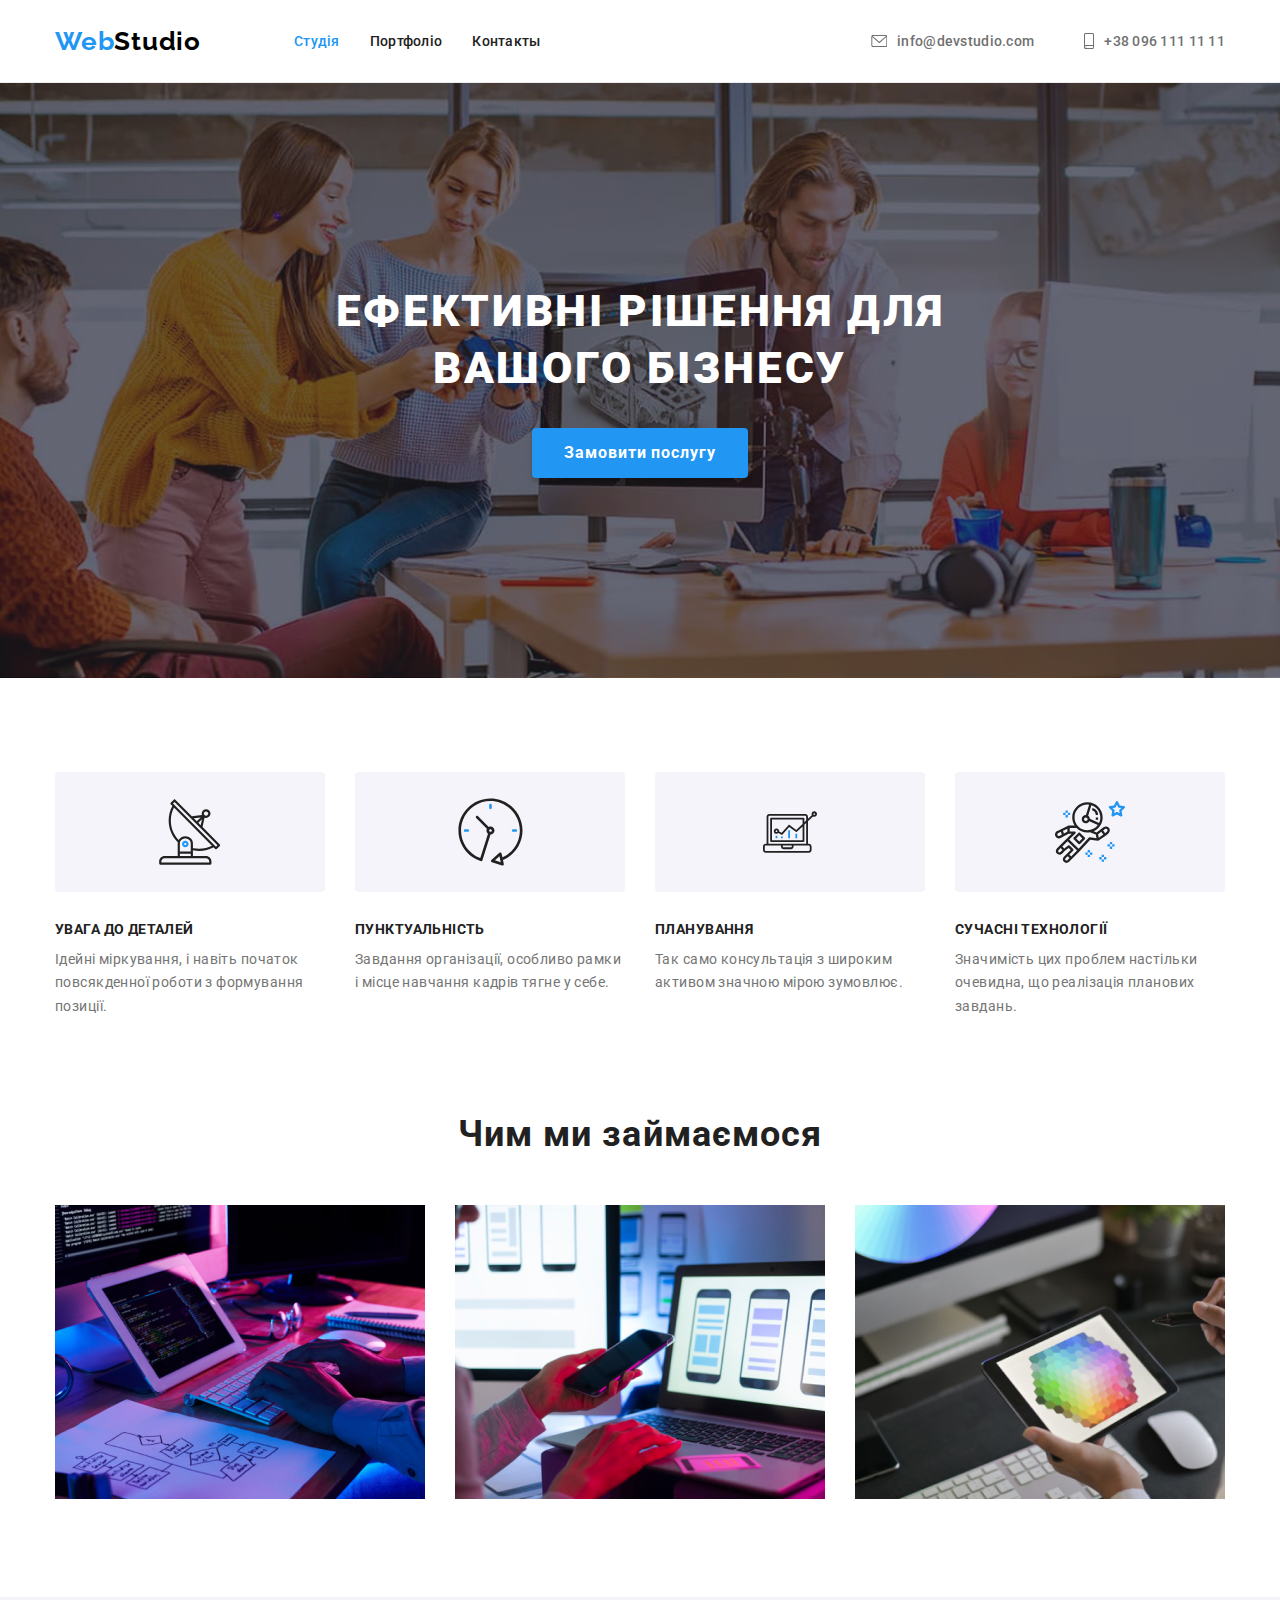
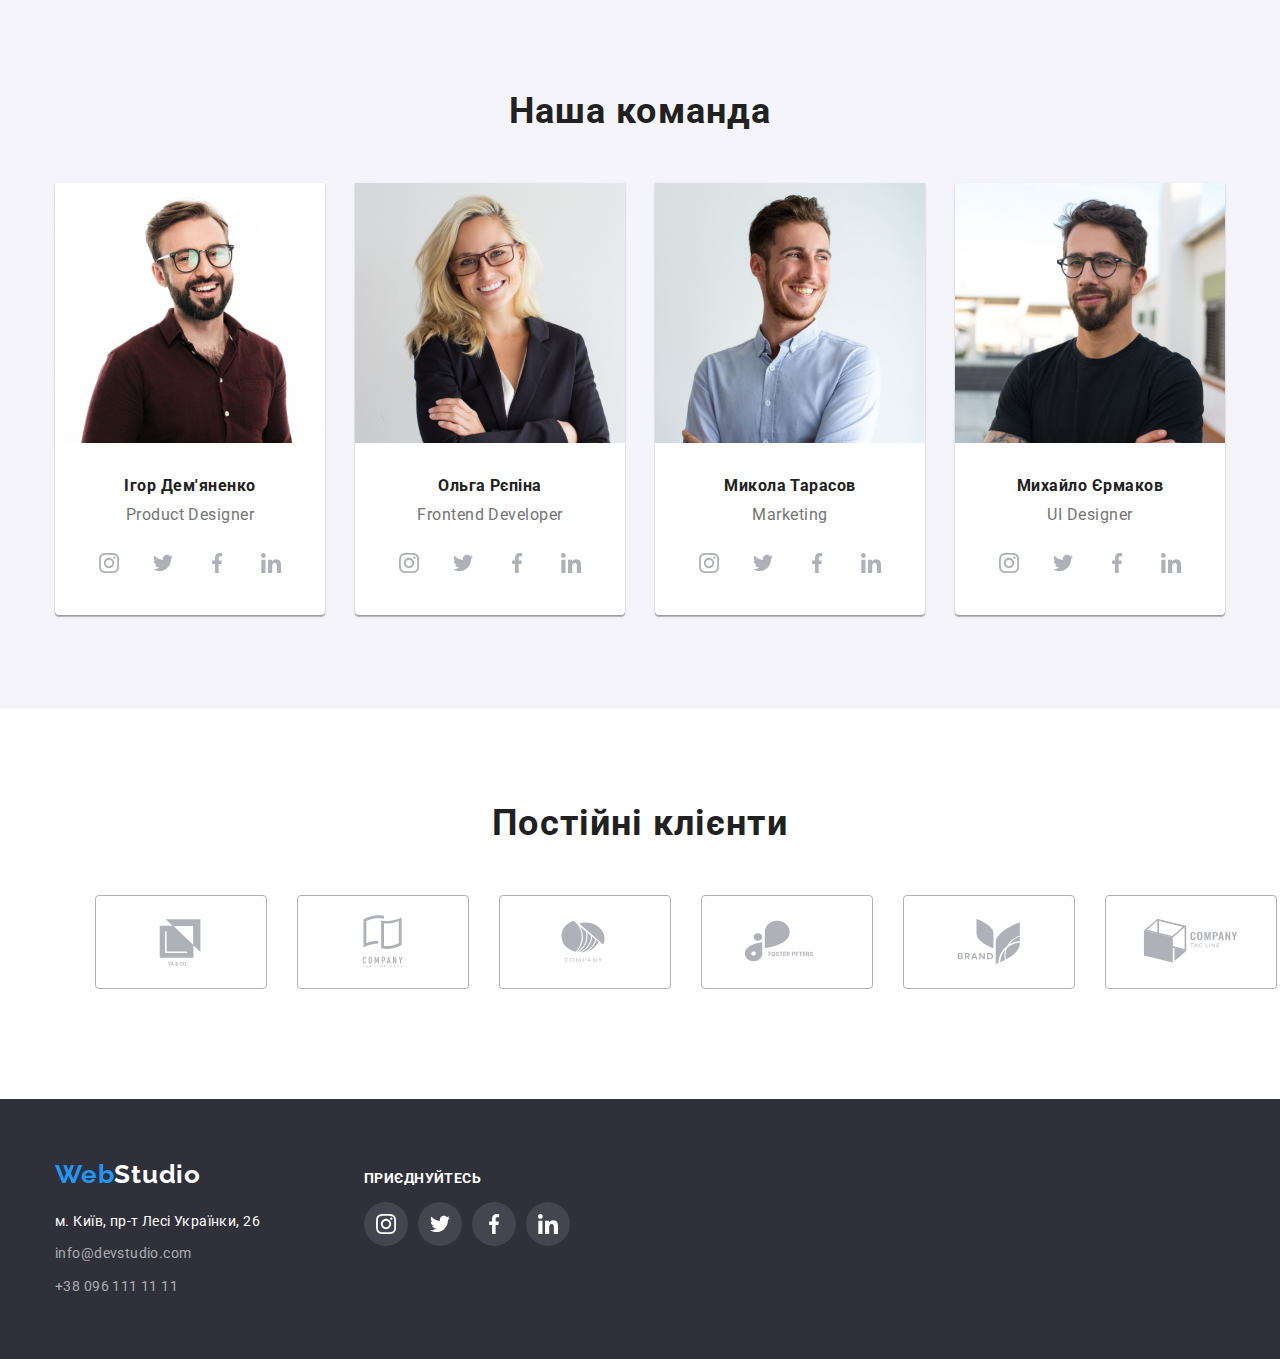
==== commit 2e54af38: "finish h/m-4" ====
--- a/index.html
+++ b/index.html
@@ -343,35 +343,127 @@
       </section>
       <section class="regular-customers section">
         <div class="container">
-          <h2 class="title">Постійні клієнти</h2>
+          <h2 class="title customers">Постійні клієнти</h2>
+          <ul class="customers-list icons">
+            <li class="regular-customers icons">
+              <a href="" class="company-icons">
+                <svg width="106" height="60">
+                  <use
+                    href="./images/icons.svg/symbol-defs.svg#icon-logo-union"
+                  ></use></svg
+              ></a>
+            </li>
+            <li class="regular-customers icons">
+              <a href="" class="company-icons">
+                <svg width="106" height="60">
+                  <use
+                    href="./images/icons.svg/symbol-defs.svg#icon-logo-company"
+                  ></use></svg
+              ></a>
+            </li>
+            <li class="regular-customers icons">
+              <a href="" class="company-icons">
+                <svg width="106" height="60">
+                  <use
+                    href="./images/icons.svg/symbol-defs.svg#icon-logo-second-company"
+                  ></use></svg
+              ></a>
+            </li>
+            <li class="regular-customers icons">
+              <a href="" class="company-icons">
+                <svg width="106" height="60">
+                  <use
+                    href="./images/icons.svg/symbol-defs.svg#icon-logo-foster-peaters"
+                  ></use></svg
+              ></a>
+            </li>
+            <li class="regular-customers icons">
+              <a href="" class="company-icons">
+                <svg width="106" height="60">
+                  <use
+                    href="./images/icons.svg/symbol-defs.svg#icon-logo-brand"
+                  ></use></svg
+              ></a>
+            </li>
+            <li class="regular-customers icons">
+              <a href="" class="company-icons">
+                <svg width="106" height="60">
+                  <use
+                    href="./images/icons.svg/symbol-defs.svg#icon-logo-tag"
+                  ></use></svg
+              ></a>
+            </li>
+          </ul>
         </div>
       </section>
     </main>
     <footer class="page-footer">
-      <div class="container">
-        <a class="logo link" href="./index.html"
-          >Web<span class="logo-footer">Studio</span></a
-        >
-        <address class="footer-address">
-          <ul class="nav-footer list">
-            <li class="footer-item">
-              <a
-                href="https://goo.gl/maps/p2XQU8UmfZMLt7c46"
-                target="_blank"
-                rel="noreferrer noopener"
-                >м. Київ, пр-т Лесі Українки, 26</a
-              >
-            </li>
-            <li class="footer-item">
-              <a class="contacts" href="malito:info@devstudio.com"
-                >info@devstudio.com</a
-              >
-            </li>
-            <li class="footer-item">
-              <a class="contacts" href="tel:+380961111111">+38 096 111 11 11</a>
-            </li>
-          </ul>
-        </address>
+      <div class="container footer">
+        <div>
+          <a class="logo link" href="./index.html"
+            >Web<span class="logo-footer">Studio</span></a
+          >
+          <address class="footer-address">
+            <ul class="nav-footer list">
+              <li class="footer-item">
+                <a
+                  href="https://goo.gl/maps/p2XQU8UmfZMLt7c46"
+                  target="_blank"
+                  rel="noreferrer noopener"
+                  >м. Київ, пр-т Лесі Українки, 26</a
+                >
+              </li>
+              <li class="footer-item">
+                <a class="contacts" href="malito:info@devstudio.com"
+                  >info@devstudio.com</a
+                >
+              </li>
+              <li class="footer-item">
+                <a class="contacts" href="tel:+380961111111"
+                  >+38 096 111 11 11</a
+                >
+              </li>
+            </ul>
+          </address>
+        </div>
+        <div>
+          <p class="call-to-action">приєднуйтесь</p>
+          <ul class="footer socials-iist">
+                  <li class="item">
+                    <a href="https://instagram.com/" class="footer social-icons">
+                      <svg width="20" height="20">
+                        <use
+                          href="./images/icons.svg/symbol-defs.svg#icon-instagram-2"
+                        ></use></svg
+                    ></a>
+                  </li>
+                  <li class="item">
+                    <a href="https://twitter.com/" class="footer social-icons">
+                      <svg width="20" height="20">
+                        <use
+                          href="./images/icons.svg/symbol-defs.svg#icon-twitter"
+                        ></use></svg
+                    ></a>
+                  </li>
+                  <li class="item">
+                    <a href="https://facebook.com/" class="footer social-icons">
+                      <svg width="20" height="20">
+                        <use
+                          href="./images/icons.svg/symbol-defs.svg#icon-facebook"
+                        ></use></svg
+                    ></a>
+                  </li>
+                  <li class="item">
+                    <a href="https://www.linkedin.com/" class="footer social-icons">
+                      <svg width="20" height="20">
+                        <use
+                          href="./images/icons.svg/symbol-defs.svg#icon-linkedin"
+                        ></use></svg
+                    ></a>
+                  </li>
+                </ul>
+          </ul>
+        </div>
       </div>
     </footer>
   </body>
--- a/css/styles.css
+++ b/css/styles.css
@@ -224,6 +224,10 @@
 
 .section.team {
   background: #f5f4fa;
+}
+
+.title.customers {
+  margin-bottom: 50px;
 }
 
 .team-title {
@@ -513,7 +517,6 @@
   display: flex;
   width: 44px;
   height: 44px;
-  flex-direction: row;
   border-radius: 50%;
   gap: 22px;
   background-color: transparent;
@@ -536,3 +539,72 @@
   fill: #ffffff;
   background-color: #2196f3;
 }
+
+.customers-list.icons {
+  display: flex;
+  gap: 30px;
+  list-style: none;
+}
+
+.regular-customers.icons {
+  fill: #afb1b8;
+  align-items: center;
+  justify-content: center;
+  border: 1px solid #afb1b8;
+  border-radius: 4px;
+}
+
+.company-icons {
+  fill: #afb1b8;
+  align-items: center;
+  justify-content: center;
+  display: flex;
+  width: 170px;
+  height: 92px;
+}
+
+.regular-customers.icons:hover,
+.regular-customers.icons:focus {
+  fill: #2196f3;
+  border: 1px solid #2196f3;
+}
+
+.company-icons:hover,
+.company-icons:focus {
+  fill: #2196f3;
+  border: transparent;
+}
+
+.call-to-action {
+  font-weight: 700;
+  font-size: 14px;
+  line-height: 16px;
+  letter-spacing: 0.03em;
+  text-transform: uppercase;
+  color: #ffffff;
+}
+
+.container.footer {
+  display: flex;
+  gap: 70px;
+  align-items: baseline;
+}
+
+.footer.socials-iist {
+  display: flex;
+  gap: 10px;
+  list-style: none;
+  align-items: center;
+  justify-content: center;
+  padding: 0%;
+}
+
+.footer.social-icons {
+  background: rgba(255, 255, 255, 0.1);
+  fill: #ffffff;
+}
+
+.footer.social-icons:hover,
+.footer.social-icons:focus {
+  background: #2196f3;
+}
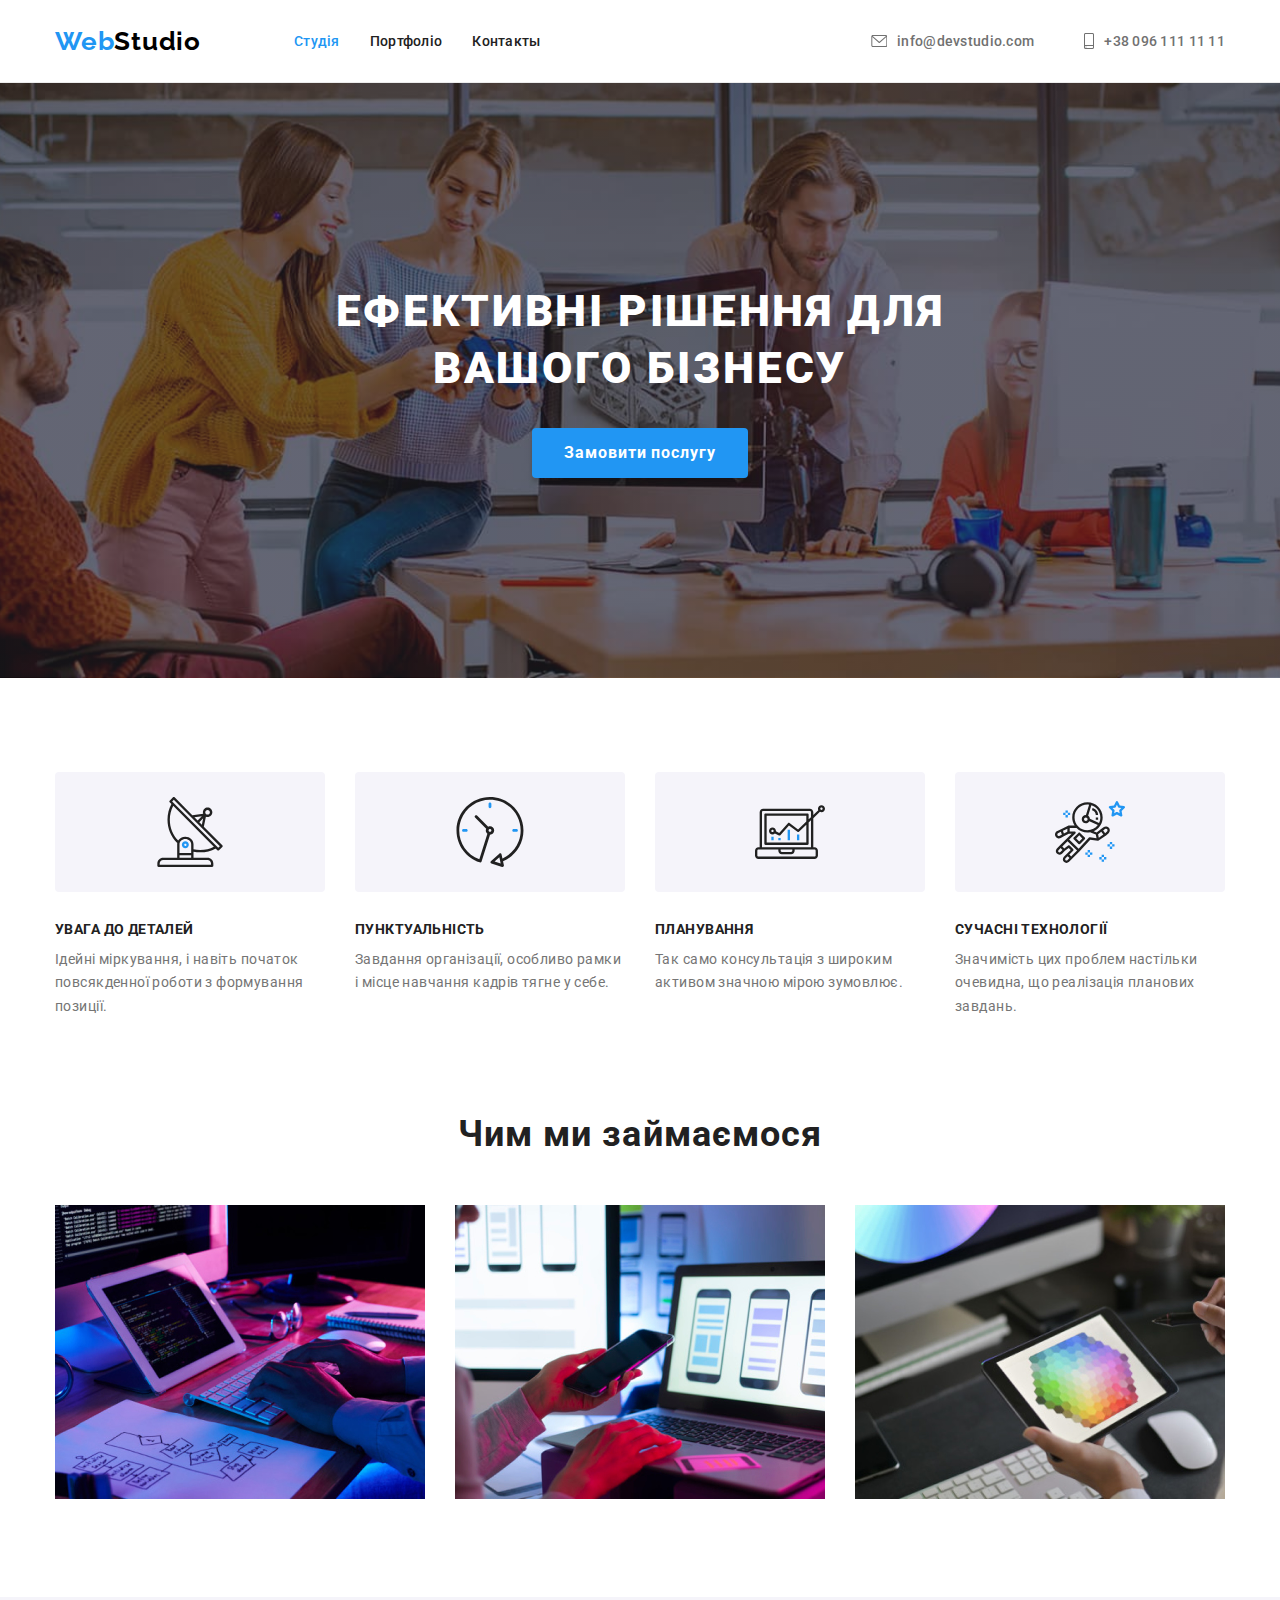
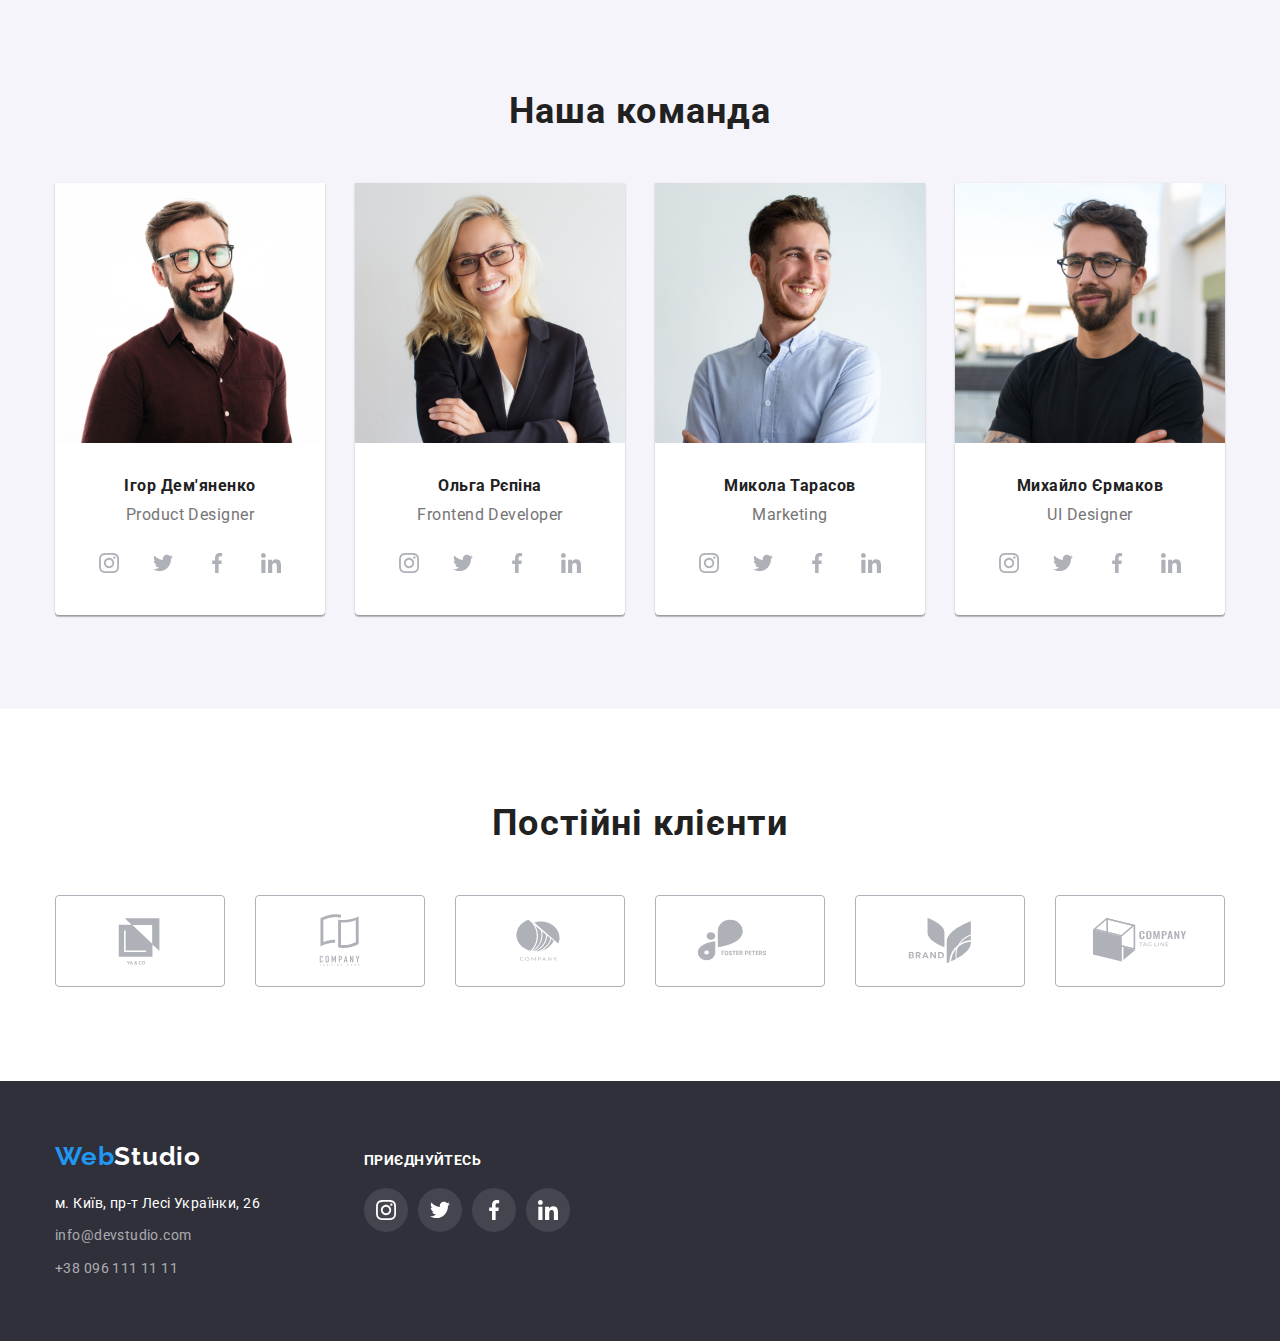
==== commit f447a003: "final-vesrion of h/m-4" ====
--- a/index.html
+++ b/index.html
@@ -69,7 +69,7 @@
           <ul class="site-nav list">
             <li class="benefits-of-company">
               <div class="icons-benefits">
-                <svg width="65.32" height="70">
+                <svg width="70" height="70">
                   <use
                     href="./images/icons.svg/symbol-defs.svg#icon-antenna"
                   ></use>
@@ -83,7 +83,7 @@
             </li>
             <li class="benefits-of-company">
               <div class="icons-benefits">
-                <svg width="67" height="70">
+                <svg width="70" height="70">
                   <use
                     href="./images/icons.svg/symbol-defs.svg#icon-clock"
                   ></use>
@@ -97,7 +97,7 @@
             </li>
             <li class="benefits-of-company">
               <div class="icons-benefits">
-                <svg width="70" height="54">
+                <svg width="70" height="70">
                   <use
                     href="./images/icons.svg/symbol-defs.svg#icon-diagram"
                   ></use>
@@ -344,10 +344,10 @@
       <section class="regular-customers section">
         <div class="container">
           <h2 class="title customers">Постійні клієнти</h2>
-          <ul class="customers-list icons">
-            <li class="regular-customers icons">
-              <a href="" class="company-icons">
-                <svg width="106" height="60">
+          <ul class="customers-list icons list">
+            <li class="regular-customers icons">
+              <a href="" class="company-icons">
+                <svg width="106" height="60" class="items-clients">
                   <use
                     href="./images/icons.svg/symbol-defs.svg#icon-logo-union"
                   ></use></svg
@@ -355,7 +355,7 @@
             </li>
             <li class="regular-customers icons">
               <a href="" class="company-icons">
-                <svg width="106" height="60">
+                <svg width="106" height="60" class="items-clients">
                   <use
                     href="./images/icons.svg/symbol-defs.svg#icon-logo-company"
                   ></use></svg
@@ -363,7 +363,7 @@
             </li>
             <li class="regular-customers icons">
               <a href="" class="company-icons">
-                <svg width="106" height="60">
+                <svg width="106" height="60" class="items-clients">
                   <use
                     href="./images/icons.svg/symbol-defs.svg#icon-logo-second-company"
                   ></use></svg
@@ -371,7 +371,7 @@
             </li>
             <li class="regular-customers icons">
               <a href="" class="company-icons">
-                <svg width="106" height="60">
+                <svg width="106" height="60" class="items-clients">
                   <use
                     href="./images/icons.svg/symbol-defs.svg#icon-logo-foster-peaters"
                   ></use></svg
@@ -379,7 +379,7 @@
             </li>
             <li class="regular-customers icons">
               <a href="" class="company-icons">
-                <svg width="106" height="60">
+                <svg width="106" height="60" class="items-clients">
                   <use
                     href="./images/icons.svg/symbol-defs.svg#icon-logo-brand"
                   ></use></svg
@@ -387,7 +387,7 @@
             </li>
             <li class="regular-customers icons">
               <a href="" class="company-icons">
-                <svg width="106" height="60">
+                <svg width="106" height="60" class="items-clients">
                   <use
                     href="./images/icons.svg/symbol-defs.svg#icon-logo-tag"
                   ></use></svg
@@ -428,40 +428,39 @@
         </div>
         <div>
           <p class="call-to-action">приєднуйтесь</p>
-          <ul class="footer socials-iist">
-                  <li class="item">
-                    <a href="https://instagram.com/" class="footer social-icons">
-                      <svg width="20" height="20">
-                        <use
-                          href="./images/icons.svg/symbol-defs.svg#icon-instagram-2"
-                        ></use></svg
-                    ></a>
-                  </li>
-                  <li class="item">
-                    <a href="https://twitter.com/" class="footer social-icons">
-                      <svg width="20" height="20">
-                        <use
-                          href="./images/icons.svg/symbol-defs.svg#icon-twitter"
-                        ></use></svg
-                    ></a>
-                  </li>
-                  <li class="item">
-                    <a href="https://facebook.com/" class="footer social-icons">
-                      <svg width="20" height="20">
-                        <use
-                          href="./images/icons.svg/symbol-defs.svg#icon-facebook"
-                        ></use></svg
-                    ></a>
-                  </li>
-                  <li class="item">
-                    <a href="https://www.linkedin.com/" class="footer social-icons">
-                      <svg width="20" height="20">
-                        <use
-                          href="./images/icons.svg/symbol-defs.svg#icon-linkedin"
-                        ></use></svg
-                    ></a>
-                  </li>
-                </ul>
+          <ul class="footer socials-icon list">
+            <li class="item">
+              <a href="https://instagram.com/" class="footer social-icons">
+                <svg width="20" height="20">
+                  <use
+                    href="./images/icons.svg/symbol-defs.svg#icon-instagram-2"
+                  ></use></svg
+              ></a>
+            </li>
+            <li class="item">
+              <a href="https://twitter.com/" class="footer social-icons">
+                <svg width="20" height="20">
+                  <use
+                    href="./images/icons.svg/symbol-defs.svg#icon-twitter"
+                  ></use></svg
+              ></a>
+            </li>
+            <li class="item">
+              <a href="https://facebook.com/" class="footer social-icons">
+                <svg width="20" height="20">
+                  <use
+                    href="./images/icons.svg/symbol-defs.svg#icon-facebook"
+                  ></use></svg
+              ></a>
+            </li>
+            <li class="item">
+              <a href="https://www.linkedin.com/" class="footer social-icons">
+                <svg width="20" height="20">
+                  <use
+                    href="./images/icons.svg/symbol-defs.svg#icon-linkedin"
+                  ></use></svg
+              ></a>
+            </li>
           </ul>
         </div>
       </div>
--- a/css/styles.css
+++ b/css/styles.css
@@ -178,6 +178,7 @@
   min-width: 216px;
   height: 50px;
   border: none;
+  cursor: pointer;
 }
 
 .button.primary:hover,
@@ -317,7 +318,7 @@
       rgba(47, 48, 58, 0.4),
       rgba(47, 48, 58, 0.4)
     ),
-    url(../images/background-picture.jpg), url(../images/background-overlay.jpg);
+    url(../images/background-picture.jpg);
   background-position: center;
   background-repeat: no-repeat;
   background-size: cover;
@@ -467,9 +468,13 @@
   flex-wrap: wrap;
   gap: 30px;
 }
-
-.portfolio-item:hover,
-.portfolio-item:focus {
+.portfolio-card {
+  display: block;
+  outline: none;
+}
+
+.portfolio-card:hover,
+.portfolio-card:focus {
   box-shadow: 0px 1px 1px rgba(0, 0, 0, 0.12), 0px 4px 4px rgba(0, 0, 0, 0.06),
     1px 4px 6px rgba(0, 0, 0, 0.16);
 }
@@ -543,36 +548,27 @@
 .customers-list.icons {
   display: flex;
   gap: 30px;
-  list-style: none;
-}
-
-.regular-customers.icons {
-  fill: #afb1b8;
+}
+
+.company-icons {
+  color: #afb1b8;
   align-items: center;
   justify-content: center;
+  display: flex;
+  width: 170px;
+  height: 92px;
   border: 1px solid #afb1b8;
   border-radius: 4px;
 }
 
-.company-icons {
-  fill: #afb1b8;
-  align-items: center;
-  justify-content: center;
-  display: flex;
-  width: 170px;
-  height: 92px;
-}
-
-.regular-customers.icons:hover,
-.regular-customers.icons:focus {
-  fill: #2196f3;
+.company-icons:hover,
+.company-icon:focus {
+  color: #2196f3;
   border: 1px solid #2196f3;
 }
 
-.company-icons:hover,
-.company-icons:focus {
-  fill: #2196f3;
-  border: transparent;
+.items-clients {
+  fill: currentColor;
 }
 
 .call-to-action {
@@ -582,6 +578,7 @@
   letter-spacing: 0.03em;
   text-transform: uppercase;
   color: #ffffff;
+  margin-bottom: 20px;
 }
 
 .container.footer {
@@ -600,6 +597,8 @@
 }
 
 .footer.social-icons {
+  display: flex;
+  gap: 10px;
   background: rgba(255, 255, 255, 0.1);
   fill: #ffffff;
 }
@@ -608,3 +607,8 @@
 .footer.social-icons:focus {
   background: #2196f3;
 }
+
+.footer.socials-icon.list {
+  display: flex;
+  gap: 10px;
+}
